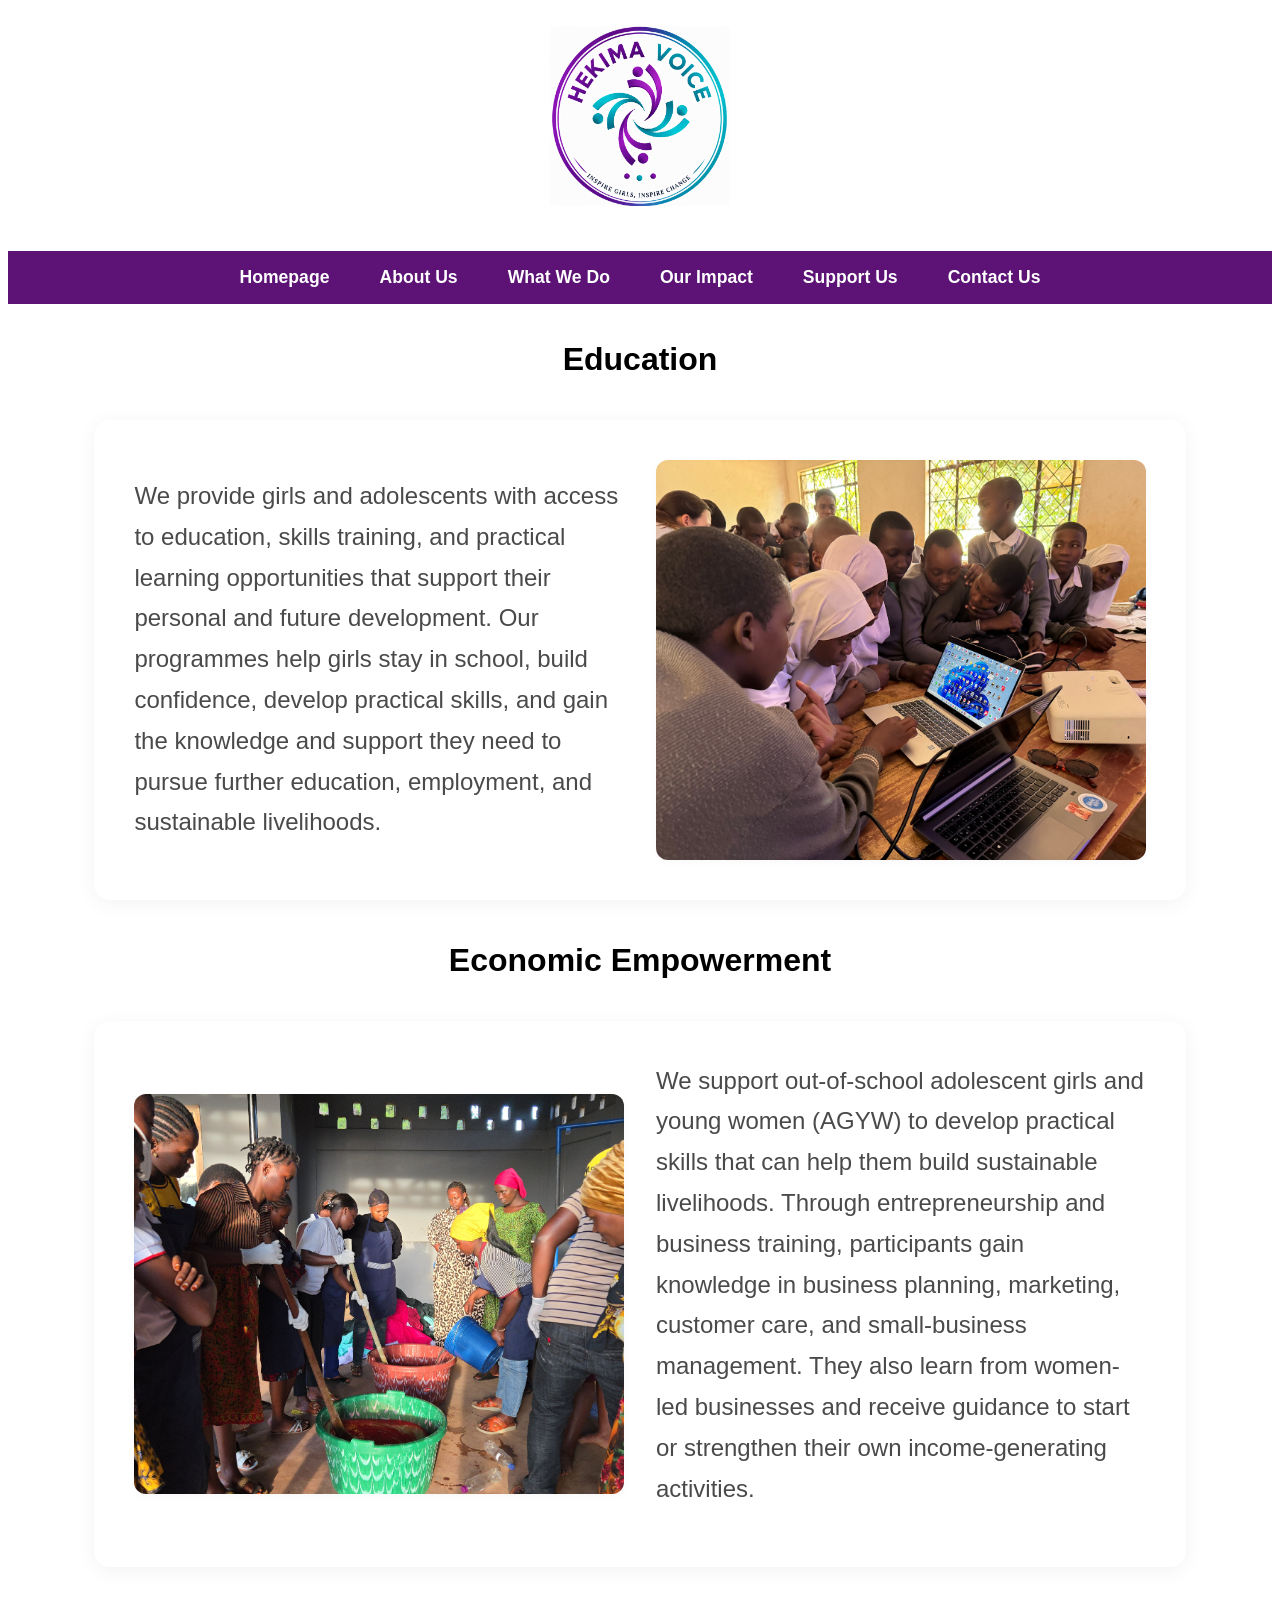
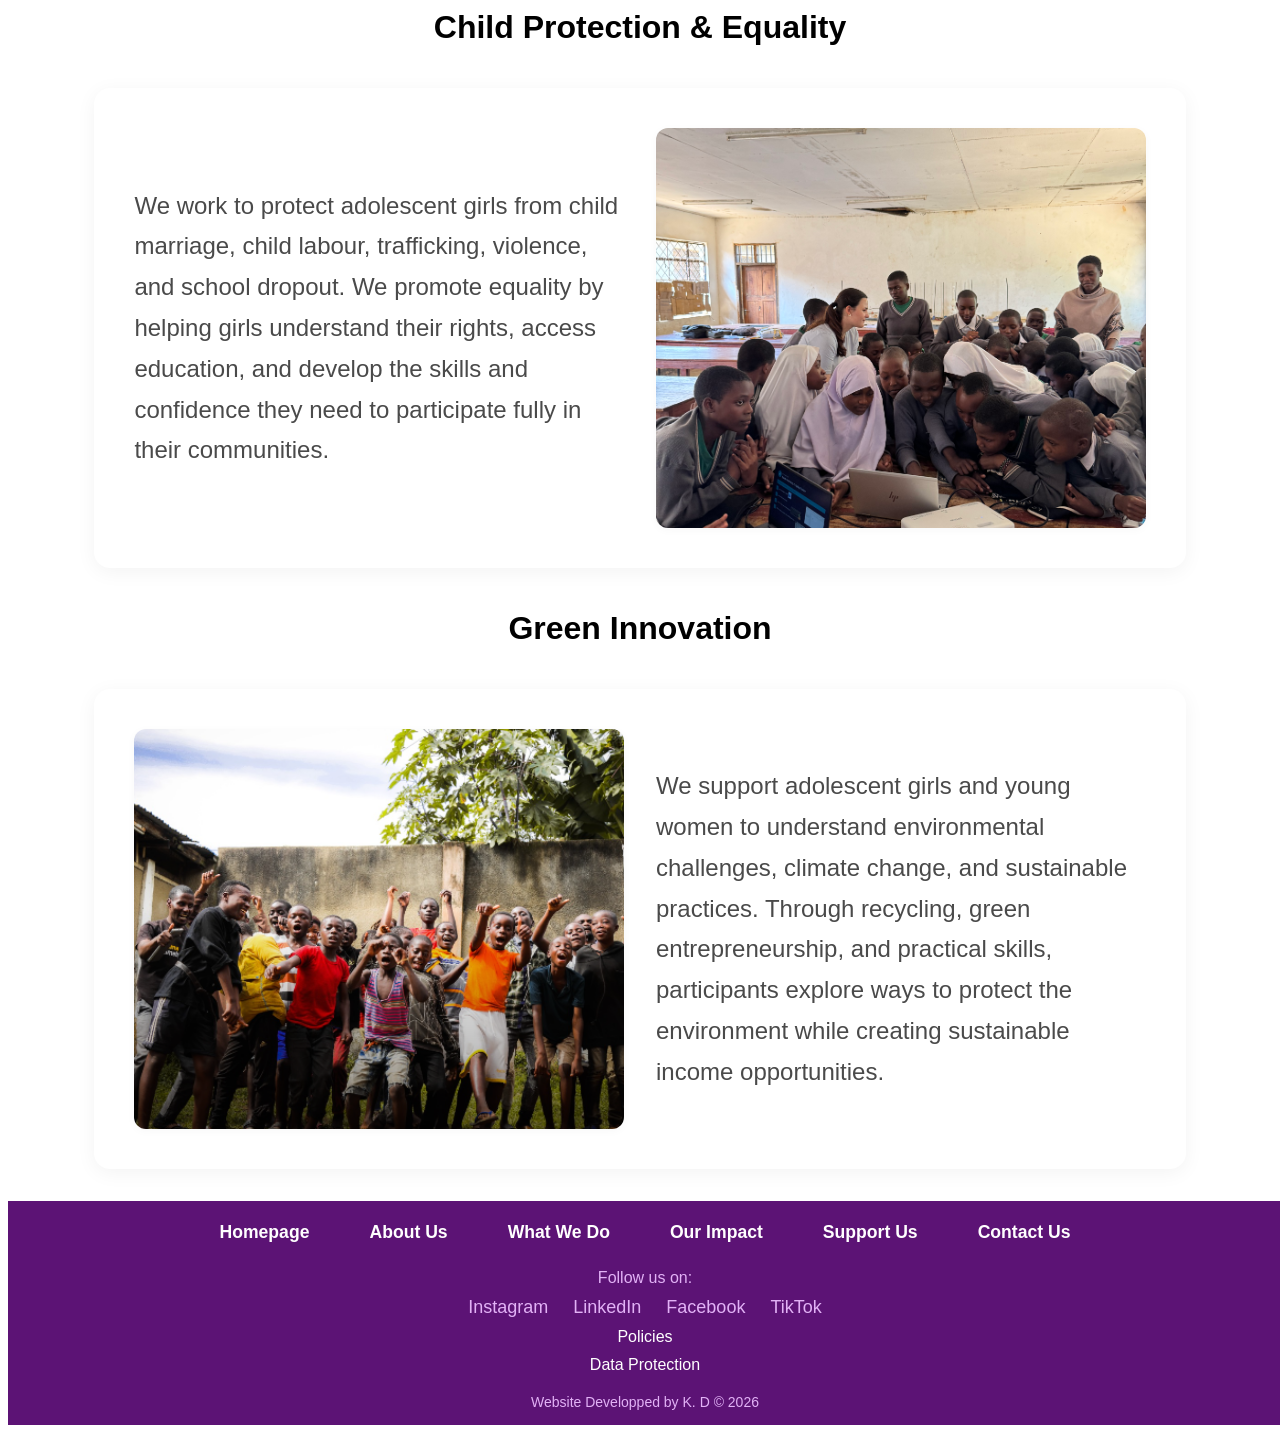
==== pages/aboutUs.html @ 433d0425 "About us page and css." ====
<!DOCTYPE html>
<html lang="en">
<head>
    <meta charset="UTF-8">
    <meta name="viewport" content="width=device-width, initial-scale=1.0">
    <link rel="stylesheet" href="../stylesheets/styles-template.css">
    <link rel="stylesheet" href="../stylesheets/styles-about.css">


    <title>About us </title>
</head>
<body>

    <header>
        <!-- Logo -->
    <img src="../images/hekima-voice-logo.png" alt="Hekima Logo" class="logo">
    </header>
    <br>
    <nav class="menu">
        <ul>
            <li><a href="../index.html">Homepage</a></li>
            <li><a href="aboutUs.html">About Us</a></li>
            <li><a href="whatWeDo.html">What We Do</a></li>
            <li><a href="ourImpact.html">Our Impact</a></li>
            <li><a href="supportUs.html">Support Us</a></li>
            <li><a href="contactUs.html">Contact Us</a></li>
        </ul>
    </nav>
     <div class="work-heading">
 <h2> Education </h2>
 </div>

    <div class="work-container">        
        <div class="work-grid">
            <p>
                We provide girls and adolescents with access to education, skills training, 
                and practical learning opportunities 
                that support their personal and future development. 
                Our programmes help girls stay in school, build confidence, develop practical skills, 
                and gain the knowledge and 
                support they need to pursue further education, employment, and sustainable livelihoods.
            </p>
        </div> 
        <div class="work-grid">  
            <img src="../images/IMG_1316.jpeg" alt="Education image">
        </div>
    </div>
   
    <div class="work-heading">
        <h2> Economic Empowerment </h2>
    </div>

    <div class="work-container">
        <div class="work-grid">
            <img src="../images/image 1.png"  alt="Economic Empowerment ">
        </div>
        <div class="work-grid">  

            <p> We support out-of-school adolescent girls and young women (AGYW) to develop practical skills 
                that can help them build sustainable livelihoods. Through entrepreneurship and business training, 
                participants gain knowledge in business planning, marketing, customer care, and small-business management. 
                They also learn from women-led businesses and receive guidance to start or strengthen their own income-generating activities.
                
            </p>
            <br>

        </div> 
    </div>

    <div class="work-heading">
        <h2> Child Protection & Equality </h2>  
    </div>

    <div class="work-container">
        <div class="work-grid">
            <p>
                We work to protect adolescent girls from child marriage, child labour, trafficking, violence, and school dropout. 
                We promote equality by helping girls understand their rights, 
                access education, and develop the skills and confidence they need to participate fully in their communities.
            </p>
        </div>
        <div class="work-grid">
            <img src="../images/IMG_1373.jpeg"  alt="Child protection"> 
        </div>   
    </div>
    

  <div class="work-heading">
        <h2>  Green Innovation </h2>  
    </div>

    <div class="work-container">
        <div class="work-grid">
            <img src="../images/image 4.png"  alt="Green innovaion"> 
        </div>  

        <div class="work-grid">

            <p>
                We support adolescent girls and young women to understand environmental 
                challenges, climate change, and sustainable practices. Through recycling,
                green entrepreneurship, and practical skills, participants explore ways to protect the environment 
                while creating sustainable income opportunities.
            </p>

        </div>   
    </div>

    <div class="footer">
        <footer>
            <ul>
            <li><a href="/">Homepage</a></li> 
            <li><a href="pages/aboutUs">About Us</a></li> 
            <li><a href="pages/whatWeDo">What We Do</a></li> 
            <li><a href="pages/ourImpact">Our Impact </a></li> 
            <li><a href="pages/supportUs">Support Us</a></li> 
            <li><a href="pages/contactUs">Contact Us</a></li>
            </ul>


            <div class="social-links">
  
                <p>Follow us on:</p>
                <a href="https://www.instagram.com/kreation_k_/" target="_blank" aria-label="Instagram">
                    <i class="fab fa-instagram"></i> Instagram
                </a>
                <a href="https://www.linkedin.com/in/yourusername" target="_blank" aria-label="LinkedIn">
                    <i class="fab fa-linkedin"></i> LinkedIn
                </a>
                <a href="https://www.facebook.com/profile.php?id=61568605573244" target="_blank" aria-label="Facebook">
                    <i class="fab fa-facebook-f"></i> Facebook    
                </a>

                <a href="https://www.tiktok.com/@kreationk" target="_blank" aria-label="TikTok">
                <i class="fab fa-tiktok"></i> TikTok
                </a>
            </div>

            <div class="copyright">
            
                <p>
                    <a href="Policies.html"> Policies</a>  
                </p>
                <p> 
                    <a href="dataProtection.html">Data Protection </a>
                </p> 
                <div class="developer">
                    <p> Website Developped by K. D &copy; 2026</p>
                </div>
            </div>
             
    
        </footer>
    </div>

</body>
</html>
---- stylesheets/styles-template.css ----
/* global styling */
body {
  font-family: Arial, Helvetica, sans-serif;
 
}
header {
    display: flex;
    flex-direction: column;
    justify-content: center;
    align-items: center;
    height: 25vh;
    background-color: rgb(255, 255, 255);
}

/* Logo styling  */
.logo {
    width: auto;
    height: 20vh;
    margin-bottom: 10px;
}

  /* Menu styling */
.menu {
    position: sticky;
    top: 0;
    z-index: 1000;
}

.menu ul {
    justify-content: center; 
    align-items: center;
    /* background: #400255;  */
    background: #5c1375;
     /* background: #73169c; */
    list-style: none; 
    padding: 1rem;
    margin: 0;
    display: flex;
    gap: 20px; 
  }
  
.menu ul li {
      font-weight: bold;
  }
  
.menu ul li a {
    text-decoration: none; 
    color: #ffffff;           
    font-size: 1.1em;      
    padding: 10px 15px;    
    transition: color 0.3s; 
  }
  
.menu ul li a:hover {
      color: #e2b2f6; 
  }


.footer ul {
    margin:0 20px ;
    text-align: center; 
    padding: 5px;
  
} 


/* footer section */
.footer {
  width: 100%;
  background-color: #5c1375;
  color: rgb(5, 5, 5);
  padding: 5px;
  bottom: 0;
  left: 0;
 
}
.footer ul {
  justify-content: center; 
  align-items: center;
  /* background: #fd8e18; /This will give the bar*/ 
  list-style: none; 
  padding: 1rem;
  margin: 0;
  display: flex;
  gap: 30px; 
}

.footer ul li {
    font-weight: bold;
}

.footer ul li a {
  text-decoration: none; 
  color: #ffffff;          
  font-size: 1.1em;      
  padding: 10px 15px;   
  transition: color 0.3s;
}

.footer ul li a:hover {
    color: #e2b2f6; 
}

.social-links {
  width: 100%;
  text-align: center;
}

.social-links p,
.copyright p {
  margin: 10px 0;
  text-align: center;
  color: #e2b2f6;

}

.social-links a, 
.copyright a {
    margin: 0 10px;
    font-size: 18px;
    color: #e2b2f6;
    text-decoration: none;
    transition: color 0.3s;
    text-align: center;
}


.social-links a:hover {
    color: #a64ca6; 
}
 
.copyright a {
    margin: 0 10px;
    font-size: 16px;
    color: #ffffff;
    text-decoration: none;
    text-align: center;
}
.developer p {
  margin: 0 10px;
  font-size: 14px;
  text-align: center;
  padding: 10px;
}
---- stylesheets/styles-about.css ----
/* Base Container Style */

.work-heading h2  {
  text-align: center;
  font-size: 2rem;
  padding: 10px;
  
}
.work-container {
  display: grid;
  grid-template-columns: 1fr 1fr; 
  gap: 2rem;
  /* max-width: 1100px; */
  width: 80%;
  margin: 2rem auto;
  padding: 2.5rem;
  background-color: #ffffff;
  border-radius: 16px;
  box-shadow: 0 4px 20px rgba(0, 0, 0, 0.05); /* Soft elevation shadow */
  font-family: 'Segoe UI', Tahoma, Geneva, Verdana, sans-serif;
  align-items: center; /* Vertically center the text next to the image */
  
}

/* Individual Grid Columns */
.work-grid {
  display: flex;
  flex-direction: column;
  justify-content: center;
}

.work-grid h2 {
  color: #000000;
  font-size: 2.5rem;
  line-height: 1.7;

}
/* Text Formatting */
.work-grid p {
  color: #4a4a4a;
  font-size: 1.5rem;
  line-height: 1.7;
  margin: 0;
  width: 100%;
}

/* Image Formatting */
.work-grid img {
  width: 100%;
  height: 400px;
  object-fit: cover;
  border-radius: 12px; /* Smooth rounded corners matching the card */
  box-shadow: 0 2px 10px rgba(0, 0, 0, 0.03);
}

/* Responsive Layout for Desktop (Tablets and Up) */
/* @media (min-width: 768px) {
  .work-container {
    grid-template-columns: 1.2fr 1fr; /* Gives the text column a bit more width */
  }
} */
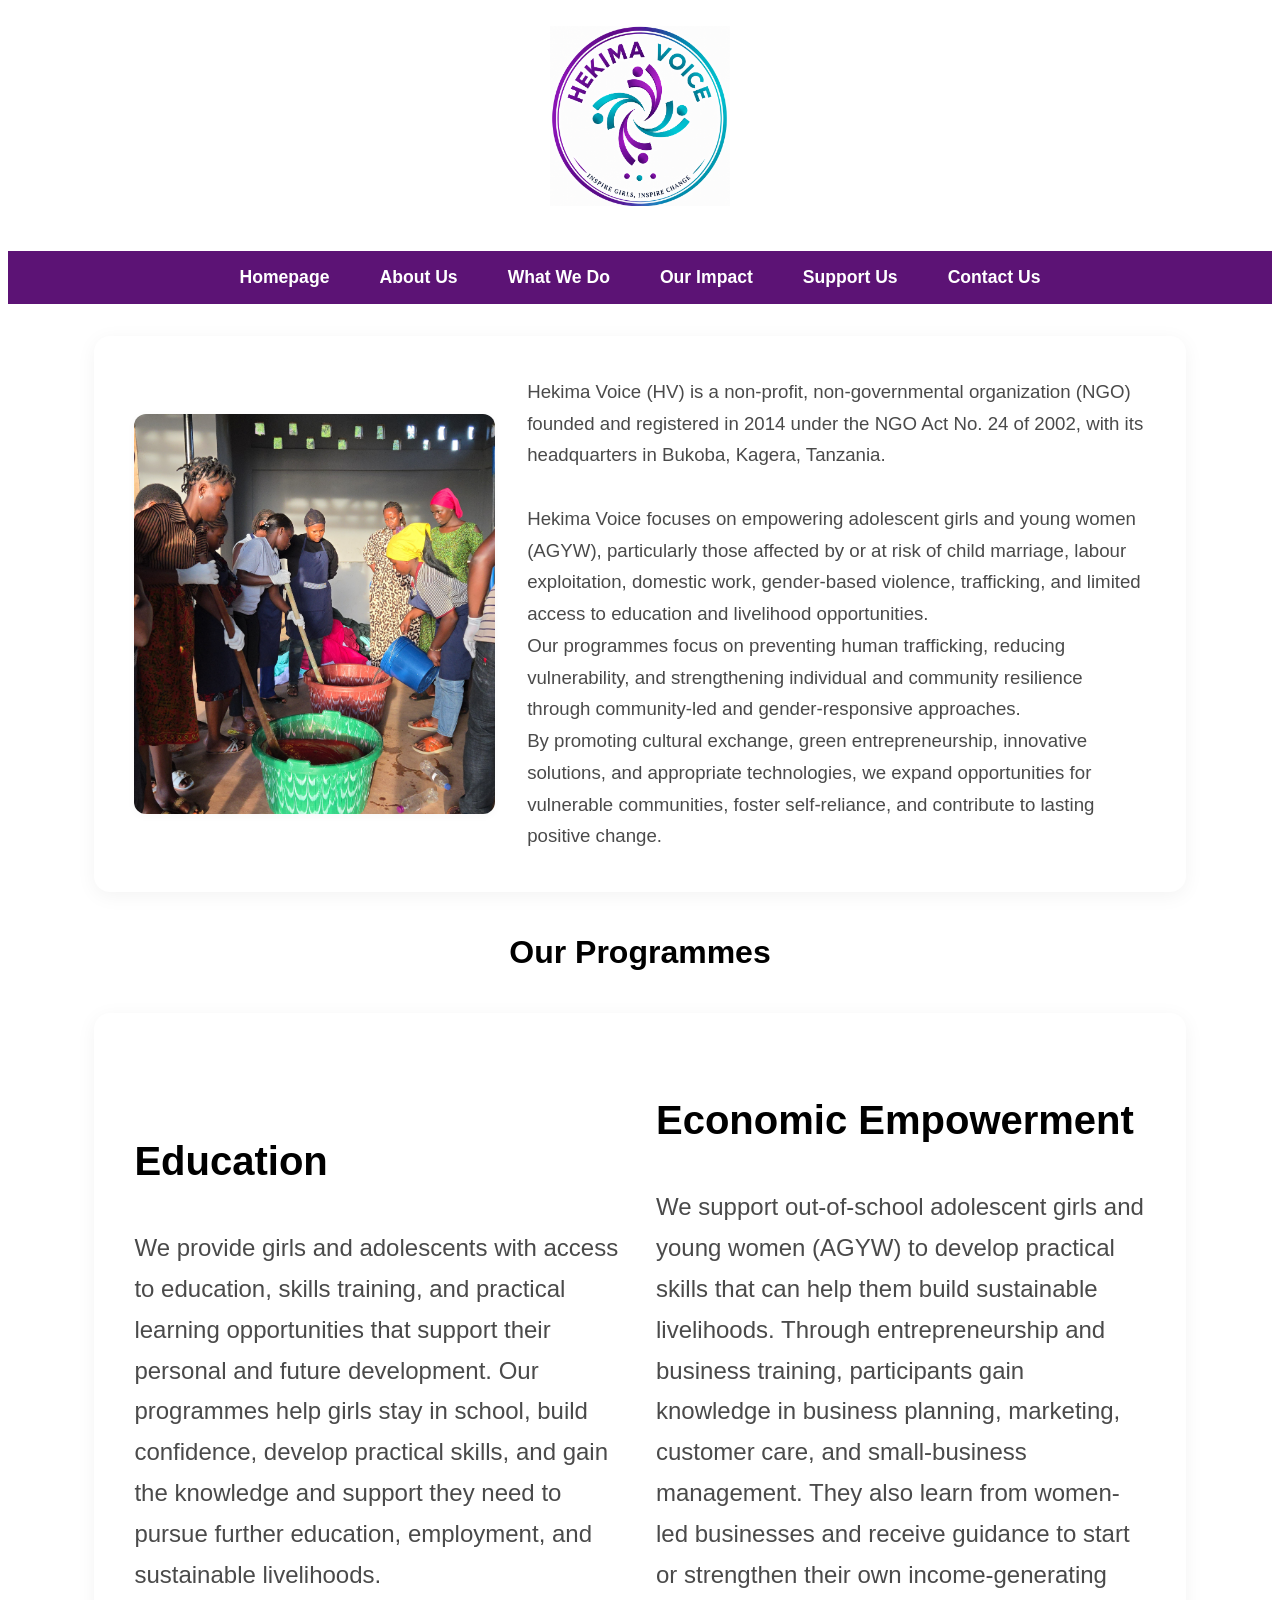
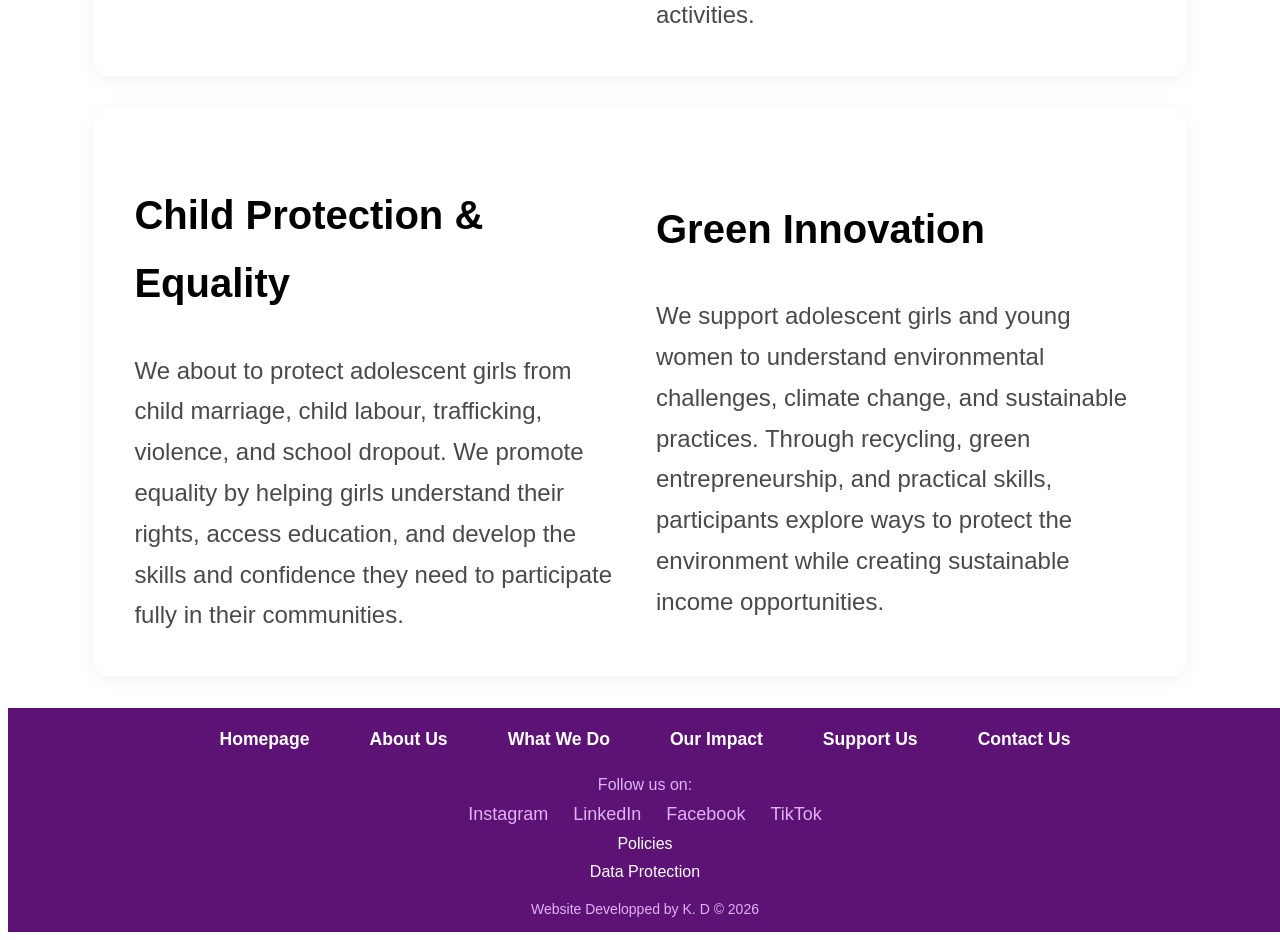
==== commit 9899c5b9: "Updated about us page." ====
--- a/pages/aboutUs.html
+++ b/pages/aboutUs.html
@@ -26,12 +26,51 @@
             <li><a href="contactUs.html">Contact Us</a></li>
         </ul>
     </nav>
-     <div class="work-heading">
- <h2> Education </h2>
- </div>
 
-    <div class="work-container">        
-        <div class="work-grid">
+
+    <div class="about-hero">
+
+        <div class="hero-grid">
+            <img src="../images/image 1.png"  alt="Economic Empowerment ">
+        </div>
+        
+        <div class="hero-grid">  
+
+                 <p>
+                    Hekima Voice (HV) is a non-profit, non-governmental organization (NGO) 
+                    founded and registered in 2014 under the NGO Act No. 24 of 2002, with 
+                    its headquarters in Bukoba, Kagera, Tanzania.<br>
+
+                    <br>
+                    Hekima Voice focuses on empowering adolescent girls and young women (AGYW), 
+                    particularly those affected by or at risk of child marriage, labour exploitation, 
+                    domestic work, gender-based violence, trafficking, and limited access to 
+                    education and livelihood opportunities.
+
+                    <br>
+                    Our programmes focus on preventing human trafficking, reducing vulnerability, and strengthening 
+                    individual and community resilience through community-led and gender-responsive approaches.
+                    <br>
+                    By promoting cultural exchange, green entrepreneurship, 
+                    innovative solutions, and appropriate technologies, we expand opportunities for 
+                    vulnerable communities, foster self-reliance, and contribute to lasting positive change.
+
+                
+                
+                
+            </p>
+
+        </div> 
+    </div>
+
+    
+    <div class="program-heading">
+         <h2> Our Programmes </h2>
+    </div>
+
+    <div class="about-container">        
+        <div class="about-grid">
+             <h2> Education </h2>
             <p>
                 We provide girls and adolescents with access to education, skills training, 
                 and practical learning opportunities 
@@ -41,20 +80,9 @@
                 support they need to pursue further education, employment, and sustainable livelihoods.
             </p>
         </div> 
-        <div class="work-grid">  
-            <img src="../images/IMG_1316.jpeg" alt="Education image">
-        </div>
-    </div>
-   
-    <div class="work-heading">
-        <h2> Economic Empowerment </h2>
-    </div>
-
-    <div class="work-container">
-        <div class="work-grid">
-            <img src="../images/image 1.png"  alt="Economic Empowerment ">
-        </div>
-        <div class="work-grid">  
+        
+        <div class="about-grid"> 
+            <h2> Economic Empowerment </h2> 
 
             <p> We support out-of-school adolescent girls and young women (AGYW) to develop practical skills 
                 that can help them build sustainable livelihoods. Through entrepreneurship and business training, 
@@ -62,39 +90,22 @@
                 They also learn from women-led businesses and receive guidance to start or strengthen their own income-generating activities.
                 
             </p>
-            <br>
 
         </div> 
     </div>
+    <div class="about-container"> 
 
-    <div class="work-heading">
-        <h2> Child Protection & Equality </h2>  
-    </div>
-
-    <div class="work-container">
-        <div class="work-grid">
+        <div class="about-grid">
+             <h2> Child Protection & Equality </h2>
             <p>
-                We work to protect adolescent girls from child marriage, child labour, trafficking, violence, and school dropout. 
+                We about to protect adolescent girls from child marriage, child labour, trafficking, violence, and school dropout. 
                 We promote equality by helping girls understand their rights, 
                 access education, and develop the skills and confidence they need to participate fully in their communities.
             </p>
-        </div>
-        <div class="work-grid">
-            <img src="../images/IMG_1373.jpeg"  alt="Child protection"> 
-        </div>   
-    </div>
+        </div> 
     
-
-  <div class="work-heading">
-        <h2>  Green Innovation </h2>  
-    </div>
-
-    <div class="work-container">
-        <div class="work-grid">
-            <img src="../images/image 4.png"  alt="Green innovaion"> 
-        </div>  
-
-        <div class="work-grid">
+        <div class="about-grid">
+             <h2>  Green Innovation </h2> 
 
             <p>
                 We support adolescent girls and young women to understand environmental 
--- a/stylesheets/styles-about.css
+++ b/stylesheets/styles-about.css
@@ -1,16 +1,56 @@
+.about-hero {
+  display: grid;
+  grid-template-columns: 1fr 1fr; 
+  gap: 2rem;
+  width: 80%;
+  margin: 2rem auto;
+  padding: 2.5rem;
+  background-color: #ffffff;
+  border-radius: 16px;
+  box-shadow: 0 4px 20px rgba(0, 0, 0, 0.05); /* Soft elevation shadow */
+  font-family: 'Segoe UI', Tahoma, Geneva, Verdana, sans-serif;
+  align-items: center; 
+  
+}
+
+/* Individual Grid Columns */
+.hero-grid {
+  display: flex;
+  flex-direction: column;
+  justify-content: center;
+}
+
+/* Text Formatting */
+.hero-grid p {
+  color: #4a4a4a;
+  font-size:14pt;
+  line-height: 1.7;
+  margin: 0;
+  width: 100%;
+}
+
+/* Image Formatting */
+.hero-grid img {
+  width: 100%;
+  height: 400px;
+  object-fit: cover;
+  border-radius: 12px; /* Smooth rounded corners matching the card */
+  box-shadow: 0 2px 10px rgba(0, 0, 0, 0.03);
+}
+
+
 /* Base Container Style */
 
-.work-heading h2  {
+.program-heading h2  {
   text-align: center;
   font-size: 2rem;
   padding: 10px;
   
 }
-.work-container {
+.about-container {
   display: grid;
   grid-template-columns: 1fr 1fr; 
   gap: 2rem;
-  /* max-width: 1100px; */
   width: 80%;
   margin: 2rem auto;
   padding: 2.5rem;
@@ -23,20 +63,20 @@
 }
 
 /* Individual Grid Columns */
-.work-grid {
+.about-grid {
   display: flex;
   flex-direction: column;
   justify-content: center;
 }
 
-.work-grid h2 {
+.about-grid h2 {
   color: #000000;
   font-size: 2.5rem;
   line-height: 1.7;
 
 }
 /* Text Formatting */
-.work-grid p {
+.about-grid p {
   color: #4a4a4a;
   font-size: 1.5rem;
   line-height: 1.7;
@@ -44,19 +84,12 @@
   width: 100%;
 }
 
-/* Image Formatting */
-.work-grid img {
-  width: 100%;
-  height: 400px;
-  object-fit: cover;
-  border-radius: 12px; /* Smooth rounded corners matching the card */
-  box-shadow: 0 2px 10px rgba(0, 0, 0, 0.03);
+
+
+/* Responsive Layout for Desktop (Tablets and Up) */
+@media (min-width: 768px) {
+  .about-hero {
+    grid-template-columns: 0.7fr 1.2fr; /* Gives the text column a bit more width */
+  }
 }
 
-/* Responsive Layout for Desktop (Tablets and Up) */
-/* @media (min-width: 768px) {
-  .work-container {
-    grid-template-columns: 1.2fr 1fr; /* Gives the text column a bit more width */
-  }
-} */
-
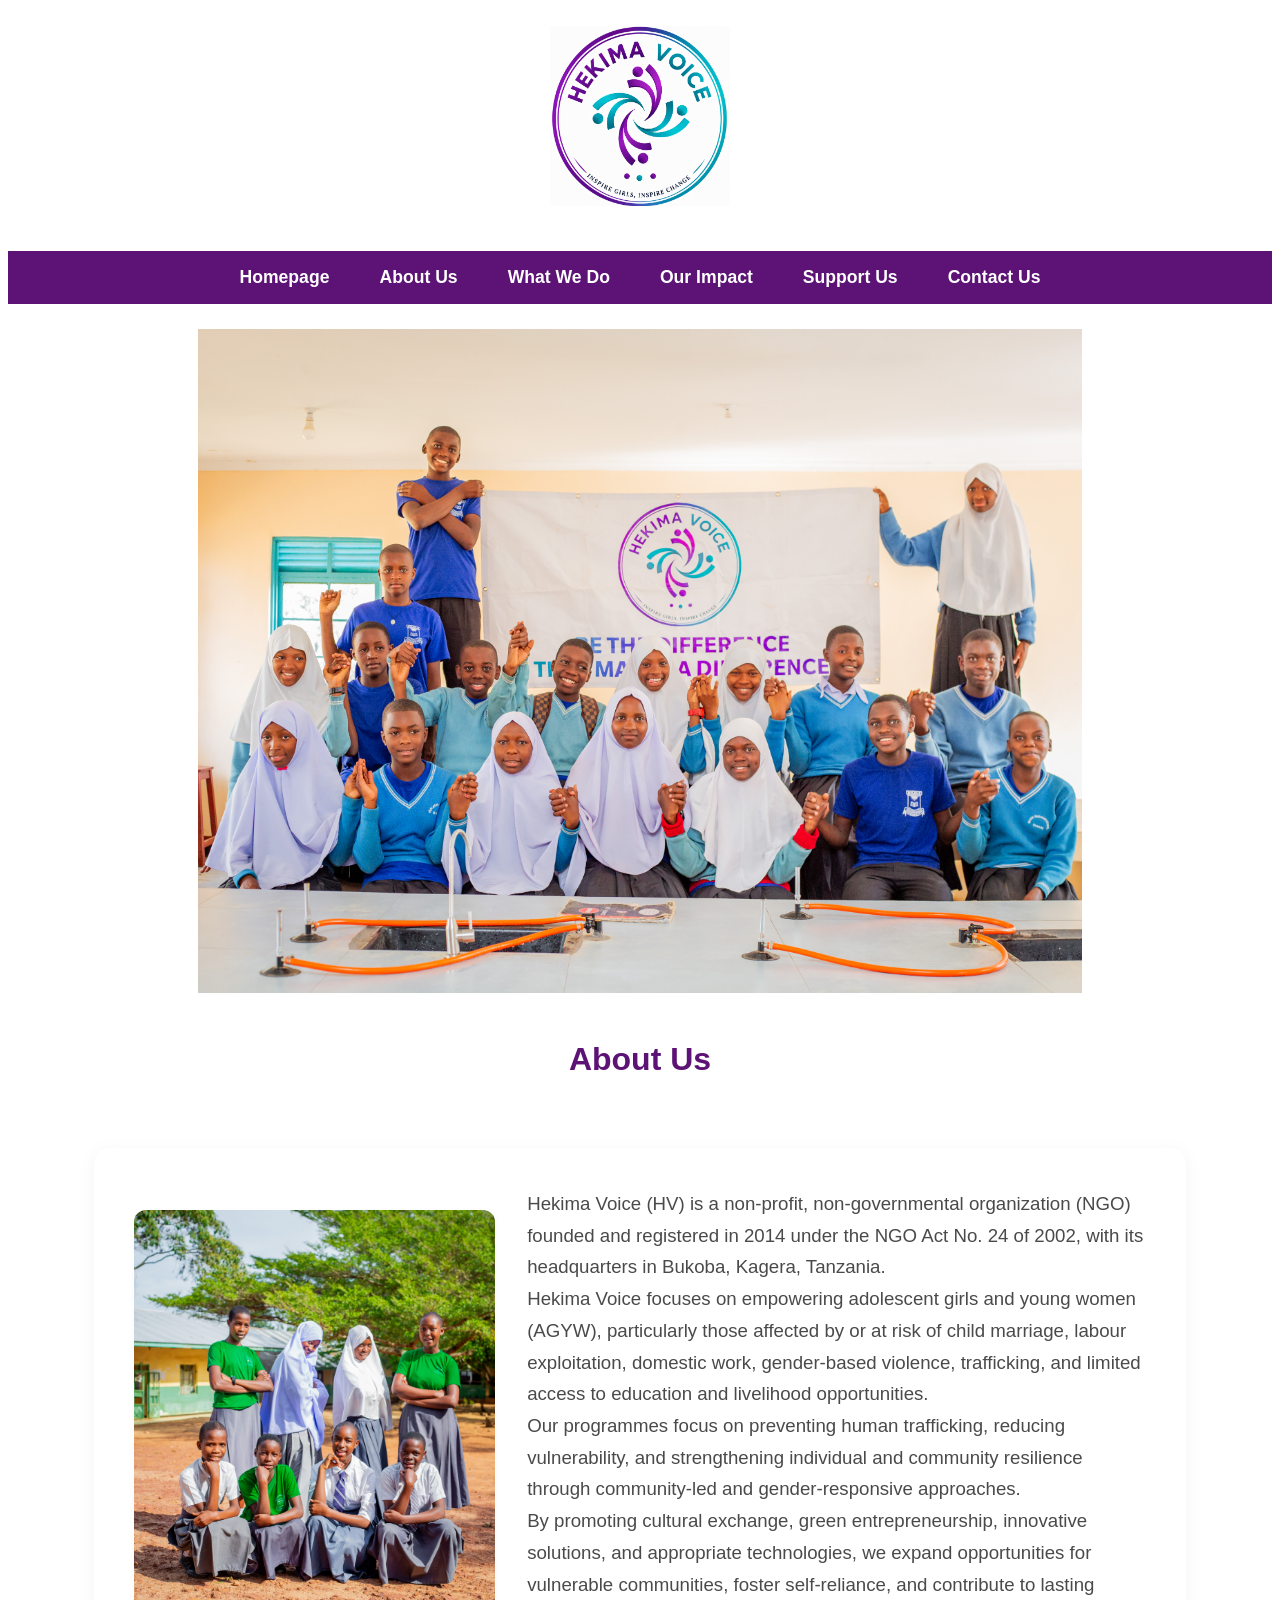
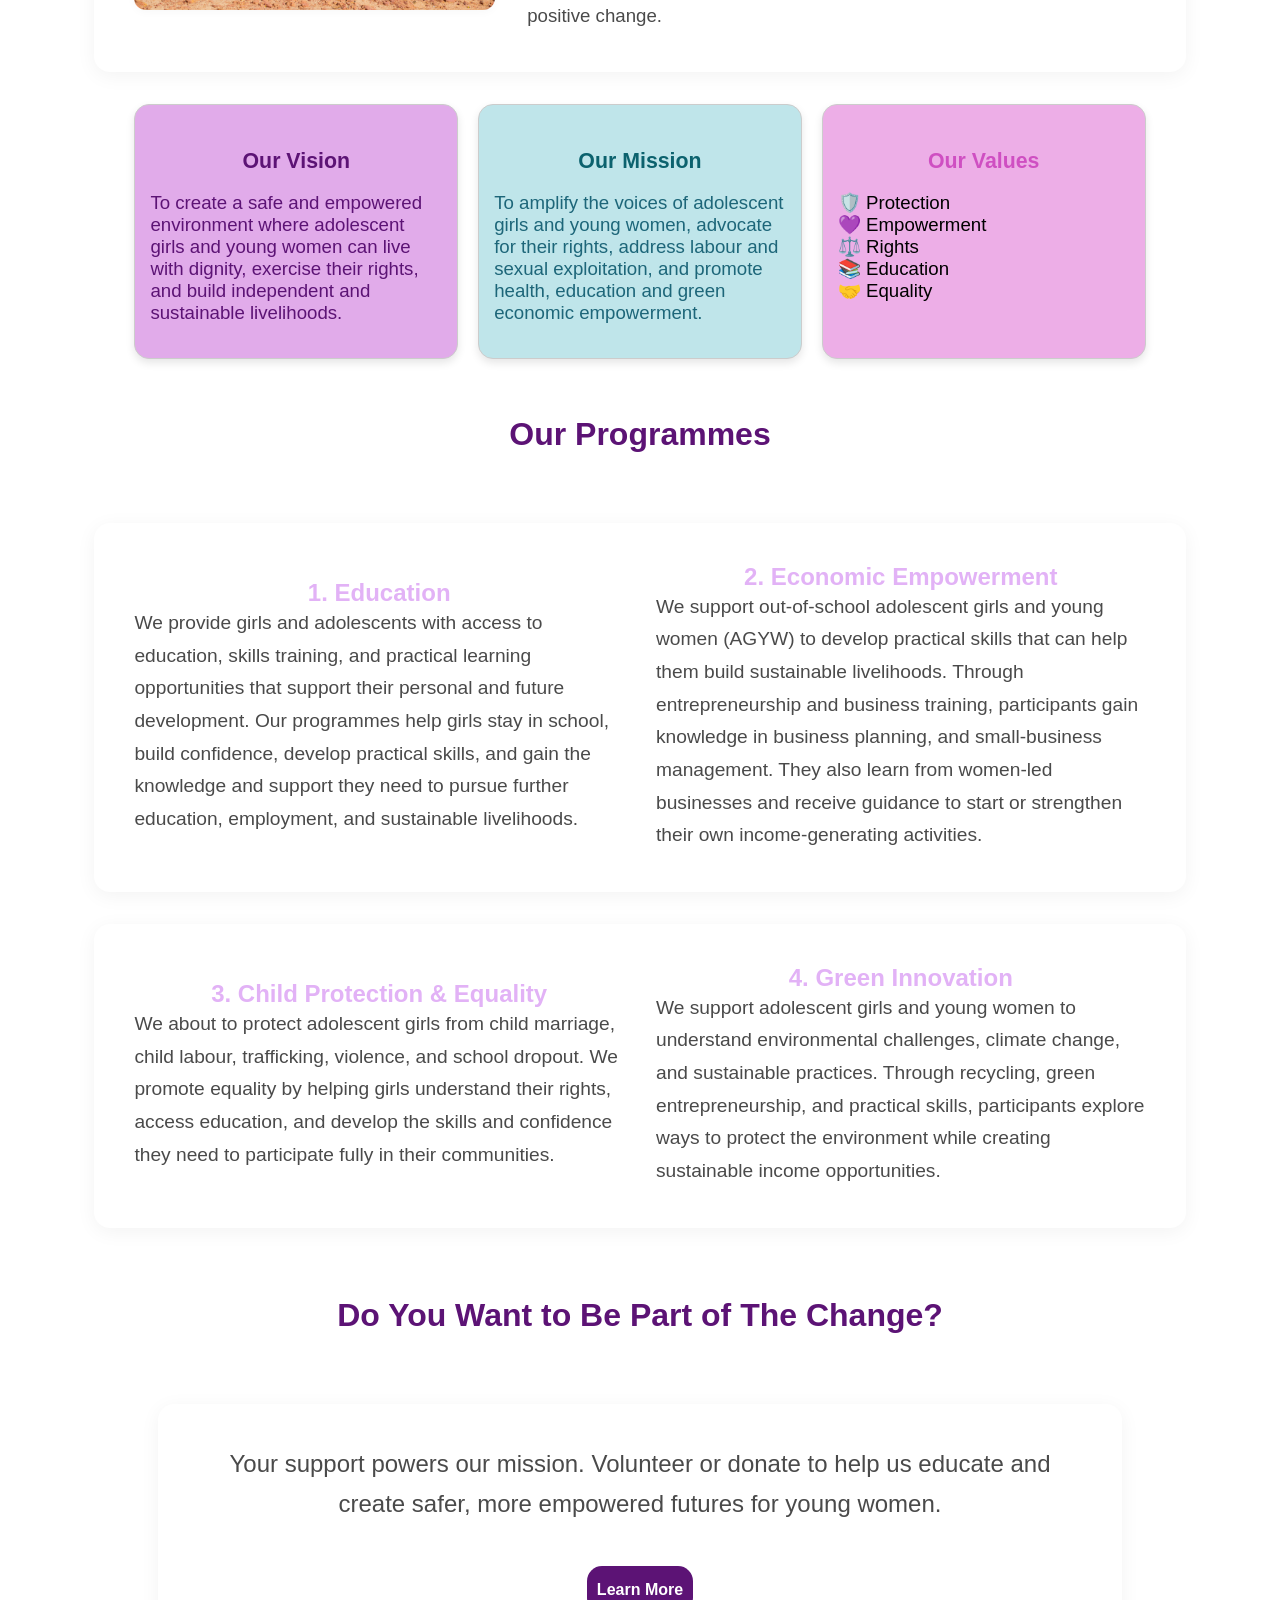
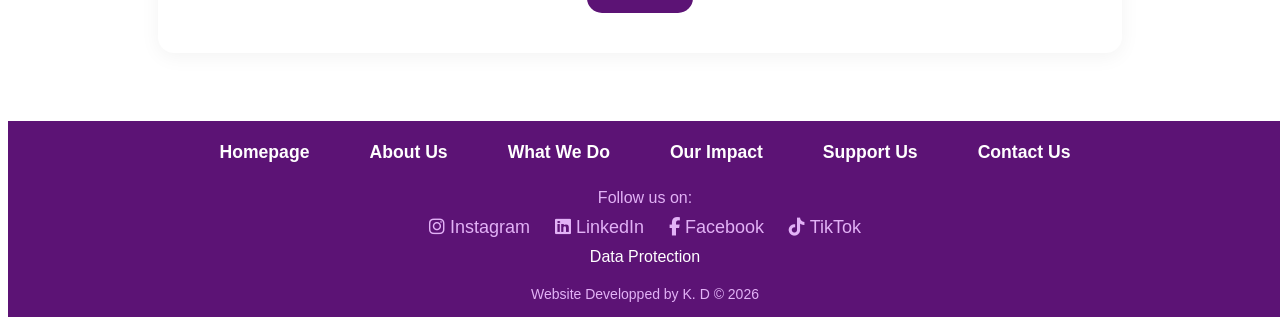
==== commit 27f8718d: "Created  Data protection  page and Updated About Us page." ====
--- a/pages/aboutUs.html
+++ b/pages/aboutUs.html
@@ -5,7 +5,12 @@
     <meta name="viewport" content="width=device-width, initial-scale=1.0">
     <link rel="stylesheet" href="../stylesheets/styles-template.css">
     <link rel="stylesheet" href="../stylesheets/styles-about.css">
-
+    <link rel="stylesheet" href="../stylesheets/styles-hompage.css">    
+    
+    <link rel="stylesheet" href="https://cdnjs.cloudflare.com/ajax/libs/font-awesome/6.5.0/css/all.min.css"
+    integrity="sha512-KY4i5...etc"
+    crossorigin="anonymous"
+    referrerpolicy="no-referrer"/>
 
     <title>About us </title>
 </head>
@@ -26,12 +31,18 @@
             <li><a href="contactUs.html">Contact Us</a></li>
         </ul>
     </nav>
-
+    <div class="hero-container">
+        <img src="../images/_ANL3565.jpg"  alt="hero image ">
+    </div>
+
+    <div class="about-heading">
+        <h1> About Us</h1>
+    </div>
 
     <div class="about-hero">
 
         <div class="hero-grid">
-            <img src="../images/image 1.png"  alt="Economic Empowerment ">
+            <img src="../images/_ANL3626.jpg"  alt="about image ">
         </div>
         
         <div class="hero-grid">  
@@ -41,36 +52,57 @@
                     founded and registered in 2014 under the NGO Act No. 24 of 2002, with 
                     its headquarters in Bukoba, Kagera, Tanzania.<br>
 
-                    <br>
                     Hekima Voice focuses on empowering adolescent girls and young women (AGYW), 
                     particularly those affected by or at risk of child marriage, labour exploitation, 
                     domestic work, gender-based violence, trafficking, and limited access to 
-                    education and livelihood opportunities.
-
-                    <br>
+                    education and livelihood opportunities.<br>
+                    
                     Our programmes focus on preventing human trafficking, reducing vulnerability, and strengthening 
-                    individual and community resilience through community-led and gender-responsive approaches.
-                    <br>
+                    individual and community resilience through community-led and gender-responsive approaches.<br>
+                    
                     By promoting cultural exchange, green entrepreneurship, 
                     innovative solutions, and appropriate technologies, we expand opportunities for 
-                    vulnerable communities, foster self-reliance, and contribute to lasting positive change.
-
-                
-                
-                
-            </p>
-
-        </div> 
-    </div>
-
-    
+                    vulnerable communities, foster self-reliance, and contribute to lasting positive change.   
+            </p>
+        </div> 
+    </div>
+
+    <div class="objectives-container">
+        <div class="objectives">
+            <h4>Our Vision</h4>
+            <p>
+            To create a safe and empowered environment where adolescent girls and young women can live with dignity, exercise their rights, and build independent and sustainable livelihoods.
+            </p>
+        </div>
+
+        <div class="objectives">
+            <h4>Our Mission</h4>
+            <p>
+            To amplify the voices of adolescent girls and young women, advocate for their rights, 
+            address labour and sexual exploitation, and promote health, education and green economic empowerment.        
+            </p>
+        </div>
+
+        <div class="objectives">
+            <h4>Our Values</h4>
+            <p>
+                🛡️ Protection<br>
+                💜 Empowerment <br> 
+                ⚖️ Rights <br> 
+                📚 Education <br> 
+                🤝 Equality <br>
+            </p>    
+        </div>
+    </div>
+
+
     <div class="program-heading">
-         <h2> Our Programmes </h2>
+         <h1> Our Programmes </h1>
     </div>
 
     <div class="about-container">        
         <div class="about-grid">
-             <h2> Education </h2>
+            <h2> 1. Education </h2>
             <p>
                 We provide girls and adolescents with access to education, skills training, 
                 and practical learning opportunities 
@@ -82,21 +114,22 @@
         </div> 
         
         <div class="about-grid"> 
-            <h2> Economic Empowerment </h2> 
+            <h2> 2. Economic Empowerment </h2> 
 
             <p> We support out-of-school adolescent girls and young women (AGYW) to develop practical skills 
                 that can help them build sustainable livelihoods. Through entrepreneurship and business training, 
-                participants gain knowledge in business planning, marketing, customer care, and small-business management. 
+                participants gain knowledge in business planning, and small-business management. 
                 They also learn from women-led businesses and receive guidance to start or strengthen their own income-generating activities.
                 
             </p>
 
         </div> 
     </div>
+
     <div class="about-container"> 
 
         <div class="about-grid">
-             <h2> Child Protection & Equality </h2>
+             <h2> 3. Child Protection & Equality </h2>
             <p>
                 We about to protect adolescent girls from child marriage, child labour, trafficking, violence, and school dropout. 
                 We promote equality by helping girls understand their rights, 
@@ -105,7 +138,7 @@
         </div> 
     
         <div class="about-grid">
-             <h2>  Green Innovation </h2> 
+             <h2> 4. Green Innovation </h2> 
 
             <p>
                 We support adolescent girls and young women to understand environmental 
@@ -117,15 +150,39 @@
         </div>   
     </div>
 
+    <div class="about-heading">
+    <h1>Do You Want to Be Part of The Change?</h1>
+    </div>
+
+  
+    <div class="cta">
+        <p>
+            Your support powers our mission. 
+            Volunteer or donate to help us educate and create safer, more empowered futures for young women.
+            <br>
+            <br>
+            <a href="supportUs.html" class="button"> Learn More </a>  
+        </p>
+    </div>
+
+    <br>
+    <br>
+
+  
+     
+
+
+
     <div class="footer">
         <footer>
             <ul>
-            <li><a href="/">Homepage</a></li> 
-            <li><a href="pages/aboutUs">About Us</a></li> 
-            <li><a href="pages/whatWeDo">What We Do</a></li> 
-            <li><a href="pages/ourImpact">Our Impact </a></li> 
-            <li><a href="pages/supportUs">Support Us</a></li> 
-            <li><a href="pages/contactUs">Contact Us</a></li>
+            <li><a href="../index.html">Homepage</a></li>
+            <li><a href="aboutUs.html">About Us</a></li>
+            <li><a href="whatWeDo.html">What We Do</a></li>
+            <li><a href="ourImpact.html">Our Impact</a></li>
+            <li><a href="supportUs.html">Support Us</a></li>
+            <li><a href="contactUs.html">Contact Us</a></li>
+
             </ul>
 
 
@@ -149,9 +206,6 @@
 
             <div class="copyright">
             
-                <p>
-                    <a href="Policies.html"> Policies</a>  
-                </p>
                 <p> 
                     <a href="dataProtection.html">Data Protection </a>
                 </p> 
--- a/stylesheets/styles-about.css
+++ b/stylesheets/styles-about.css
@@ -1,3 +1,13 @@
+.about-heading, 
+.program-heading,
+.data-container h1 {
+  text-align: center;
+  font-family:'Lucida Sans', 'Lucida Sans Regular', 'Lucida Grande', 'Lucida Sans Unicode', Geneva, Verdana, sans-serif;
+  font-weight: bold;
+  color: #5c1375;
+  padding: 1rem;
+}
+
 .about-hero {
   display: grid;
   grid-template-columns: 1fr 1fr; 
@@ -38,15 +48,6 @@
   box-shadow: 0 2px 10px rgba(0, 0, 0, 0.03);
 }
 
-
-/* Base Container Style */
-
-.program-heading h2  {
-  text-align: center;
-  font-size: 2rem;
-  padding: 10px;
-  
-}
 .about-container {
   display: grid;
   grid-template-columns: 1fr 1fr; 
@@ -69,21 +70,59 @@
   justify-content: center;
 }
 
-.about-grid h2 {
-  color: #000000;
-  font-size: 2.5rem;
-  line-height: 1.7;
+.about-grid h2,
+.data-container h3 {
+  text-align: center;
+  font-family: Arial, Helvetica, sans-serif;
+  font-size: 18pt;
+  font-weight: bold;
+  color:#e2b2f6;
+  margin: 0;
 
 }
 /* Text Formatting */
-.about-grid p {
+.about-grid p,
+.data-container p {
+  color: #4a4a4a;
+  font-size: 1.2rem;
+  line-height: 1.7;
+  margin: 0;
+  width: 100%;
+}
+
+.cta {
+  width: 70%;
+  margin: 2rem auto;
+  padding: 2.5rem;
+  background-color: #ffffff;
+  border-radius: 16px;
+  box-shadow: 0 4px 20px rgba(0, 0, 0, 0.05); /* Soft elevation shadow */
+  font-family: 'Segoe UI', Tahoma, Geneva, Verdana, sans-serif;
+  align-items: center; 
+}
+.cta p {
   color: #4a4a4a;
   font-size: 1.5rem;
   line-height: 1.7;
   margin: 0;
   width: 100%;
+  text-align: center;
 }
 
+.button  { 
+  font-family: 'Lucida Sans', 'Lucida Sans Regular', 'Lucida Grande', 'Lucida Sans Unicode', Geneva, Verdana, sans-serif;
+  font-size: 12pt;
+
+  background-color: #5c1375;
+  color: #ffffff;
+  padding: 10px 10px;
+  border-radius: 15px;
+
+  font-weight: bold;
+  text-decoration: none;
+  justify-self: center;
+  margin: 0;
+}
 
 
 /* Responsive Layout for Desktop (Tablets and Up) */
--- a/stylesheets/styles-hompage.css
+++ b/stylesheets/styles-hompage.css
@@ -0,0 +1,369 @@
+body {
+  font-family: Arial, Helvetica, sans-serif;
+  
+} 
+
+/* hero styling */
+
+.hero-container{
+  position:relative;
+  width: 100%;
+  text-align: center;
+  overflow: hidden;
+  height: 700px;
+}
+
+.hero-container img {
+    display:block;
+    height:auto;
+    width: 70%;
+    margin: 0 auto;
+    margin-top: 25px;
+}
+
+.text-over {
+    position: absolute;
+    top: 30%;
+    left: 50%;
+    transform: translateX(-50%);
+    
+    background-color:rgba(102, 101, 101, 0.65); 
+    padding: 10px 20px;
+    border-radius: 10px;
+
+    font-size: 28pt;
+    font-weight: bold;
+    color: #f9f8fa;
+    /* color: #5c1375; */
+
+    animation: flyIn 2s ease-out;
+}
+
+.text-over p {
+    font-family:'Gill Sans', 'Gill Sans MT', Calibri, 'Trebuchet MS', sans-serif;
+    margin: 0; 
+}
+
+
+@keyframes flyIn {
+    from {
+        opacity: 0;
+        transform: translate(-50%, -80px);
+    }
+
+    to {
+        opacity: 1;
+        transform: translate(-50%, 0);
+    }
+}
+
+.cta-button {
+  position: absolute;
+  top:38%;
+  left:50%;
+  transform: translateX(-50%);
+  
+  font-family: 'Lucida Sans', 'Lucida Sans Regular', 'Lucida Grande', 'Lucida Sans Unicode', Geneva, Verdana, sans-serif;
+  font-size: 14pt;
+  display:inline-block;
+
+  background-color: #5c1375;
+  color: #ffffff;
+  padding: 20px 20px;
+  border-radius: 15px;
+
+  font-weight: bold;
+  text-decoration: none;
+  transition: background-color 0.3s ease;
+}
+
+@keyframes flyIn {
+    from {
+        opacity: 0;
+        transform: translate(-50%, -80px);
+    }
+
+    to {
+        opacity: 1;
+        transform: translate(-50%, 0);
+    }
+}
+
+.cta-button:hover {
+  background-color: #e1abea;
+}
+
+  /*  Welcome section styling */
+
+.welcome-container, 
+.get-involve {
+  width: 65%;
+  margin: auto;
+  text-align: center;
+  justify-items:center;
+  padding-top: 30px 20px;
+}
+
+.welcome-container h1, h2,
+.get-involve h1
+.impact h1
+ {
+  font-family: 'Lucida Sans', 'Lucida Sans Regular', 'Lucida Grande', 'Lucida Sans Unicode', Geneva, Verdana, sans-serif;
+  text-align: center;
+  font-weight: bold;
+  color: #5c1375;
+}
+
+.welcome-container p,
+.get-involve p {
+  font-size: 14pt;
+  text-align:center;
+  color: #90728c;
+  font-family: 'Gill Sans', 'Gill Sans MT', Calibri, 'Trebuchet MS', sans-serif;
+}
+
+
+/* Objectives container styling */
+
+.objectives-container {
+  display: grid;
+  grid-template-columns: repeat(auto-fit, minmax(250px, 1fr));
+  gap: 20px;
+  width: 80%;
+  margin: 20px auto;
+  text-align:center;
+  font-size:large;
+}
+
+/* Individual box */
+.objectives {
+  border-radius: 15px;
+  box-shadow: 0 4px 8px rgba(0, 0, 0, 0.1);
+  padding: 15px;
+  text-align: left;
+  border: 1px solid #ccc;
+}
+
+/* Styling for headers */
+.objectives h4 {
+  text-align: center;
+  font-size: 16pt;
+  margin-bottom: 10px;
+   
+}
+
+.objectives p {
+  font-size: 14pt;
+
+}
+/* box individual colour */
+.objectives:nth-child(1) {
+    background-color: #e1abea;
+}
+
+.objectives:nth-child(2) {
+    background-color: #bfe5ea;
+    
+}
+.objectives:nth-child(3) {
+    background-color: #edaee7;
+}
+
+.objectives:nth-child(1) p {
+  color:  #5c1375;
+}
+.objectives:nth-child(2) p {
+   color: rgb(29, 102, 121);
+    
+}
+
+.objectives:nth-child(1) h4 {
+  color: #5c1375;
+}
+  
+.objectives:nth-child(2) h4 {
+    color: #0c626e;
+    
+}
+
+.objectives:nth-child(3) h4 {
+    color: #cf4fc2;#e2b2f6
+    
+}
+
+/* work section  */
+
+.colored-block
+ {
+    /* background-color:#e8baf0; */
+    /* background-color:#f0bae7; */
+    /* background-color:#ffe8fb; */
+     background-color:#5c1375;
+    /* color:#5c1375; */
+    color:#e1abea;
+    /* color:#5f1479; */
+    padding: 2px;
+    border-radius: 8px;
+    text-align: center;
+    margin: auto;
+    width: 65%;
+    box-shadow: 0 4px 8px rgba(0, 0, 0, 0.2);
+}
+
+.colored-block h2,
+.colored-block2 h1
+ {
+  font-size: 2rem;
+  margin-bottom: 10px;
+  font-family: 'Lucida Sans', 'Lucida Sans Regular', 'Lucida Grande', 'Lucida Sans Unicode', Geneva, Verdana, sans-serif;
+
+}
+
+.work-container { 
+    display: grid; /* to display items in grid */
+    grid-template-columns: repeat(auto-fit, minmax(250px, 1fr));
+    gap: 10px;
+    width: 95%;
+    flex-wrap: nowrap;
+    padding: 20px;
+    margin: auto;
+    
+}
+
+/* experience grid */
+
+.work-grid p {
+  font-size: 12pt;
+  text-align: left;
+  /* font-family: Arial, Helvetica, sans-serif; */
+  color: #90728c; 
+  
+}
+
+.work-grid {
+    border-radius: 10px;
+    box-shadow: 0 4px 8px rgba(0, 0, 0, 0.1);
+    padding: 15px;
+    text-align:justify;
+    margin-top: 20px;
+    margin-bottom: 10px;
+    margin-left: 10px;
+    margin-right: 10px; 
+    border: 1px solid #c68ad3;
+
+}
+
+.work-grid img {
+    width: 98%;
+    height: 375px;
+    padding: 10px;
+    transition: color 0.3s;
+    text-decoration: none;
+}
+
+.work-container h2 {
+  text-align: center;
+  font-weight: bold;
+  font-size: 18pt;
+  font-family: Arial, Helvetica, sans-serif;
+
+}
+
+/* Impact section  */
+
+.colored-block2
+ {
+    /* background-color:#e1abea; */
+     background-color:#e2b2f6;
+    color:#3d174a;
+    padding: 2px;
+    border-radius: 8px;
+    text-align: center;
+    margin: auto;
+    width: 85%;
+    box-shadow: 0 4px 8px rgba(0, 0, 0, 0.2);
+}
+.impact {
+  width: 65%;
+  margin: auto;
+  text-align: center;
+  justify-items:center;
+  padding-top: 30px 20px;
+}
+
+.impact a {
+  padding: 10px, 10px;
+}
+
+.support-container {
+  display: grid;
+  grid-template-columns: repeat(auto-fit, minmax(250px, 1fr));
+  gap: 20px;
+  width: 70%;
+  margin: 20px auto;
+  text-align:center;
+}
+
+/* Individual box */
+.support {
+  border-radius: 15px;
+  box-shadow: 0 4px 8px rgba(0, 0, 0, 0.1);
+  padding: 15px;
+  border: 1px solid #ccc;
+}
+
+/* Styling for headers */
+.support h4 {
+  text-align: center;
+  font-size: 20pt;
+  margin-bottom: 10px;
+  
+}
+
+.support p {
+  font-size: 16pt;
+  text-align:left;
+  color: #90728c;
+  font-family: 'Gill Sans', 'Gill Sans MT', Calibri, 'Trebuchet MS', sans-serif;
+  margin: 20px;
+}
+
+/* #cta-p,
+#cta-p2 { 
+  font-size: 14pt;
+  color:#be4fb0;
+  text-align: center;
+ }  */
+
+/* #cta-tittle,
+#cta-tittle2 {
+  font-size: 16pt;
+  font-family: Arial, Helvetica, sans-serif;
+  color: #5c1375;
+  text-align: center;
+
+}
+
+#cta, 
+#cta2 {
+  text-align: center;
+  font-family: Arial, Helvetica, sans-serif;
+  color: #cf4fc2;
+} */
+
+.button  { 
+  font-family: 'Lucida Sans', 'Lucida Sans Regular', 'Lucida Grande', 'Lucida Sans Unicode', Geneva, Verdana, sans-serif;
+  font-size: 12pt;
+  display:inline-block;
+
+  background-color: #5c1375;
+  color: #ffffff;
+  padding: 10px 10px;
+  border-radius: 15px;
+
+  font-weight: bold;
+  text-decoration: none;
+  transition: background-color 0.3s ease;
+}
+
+
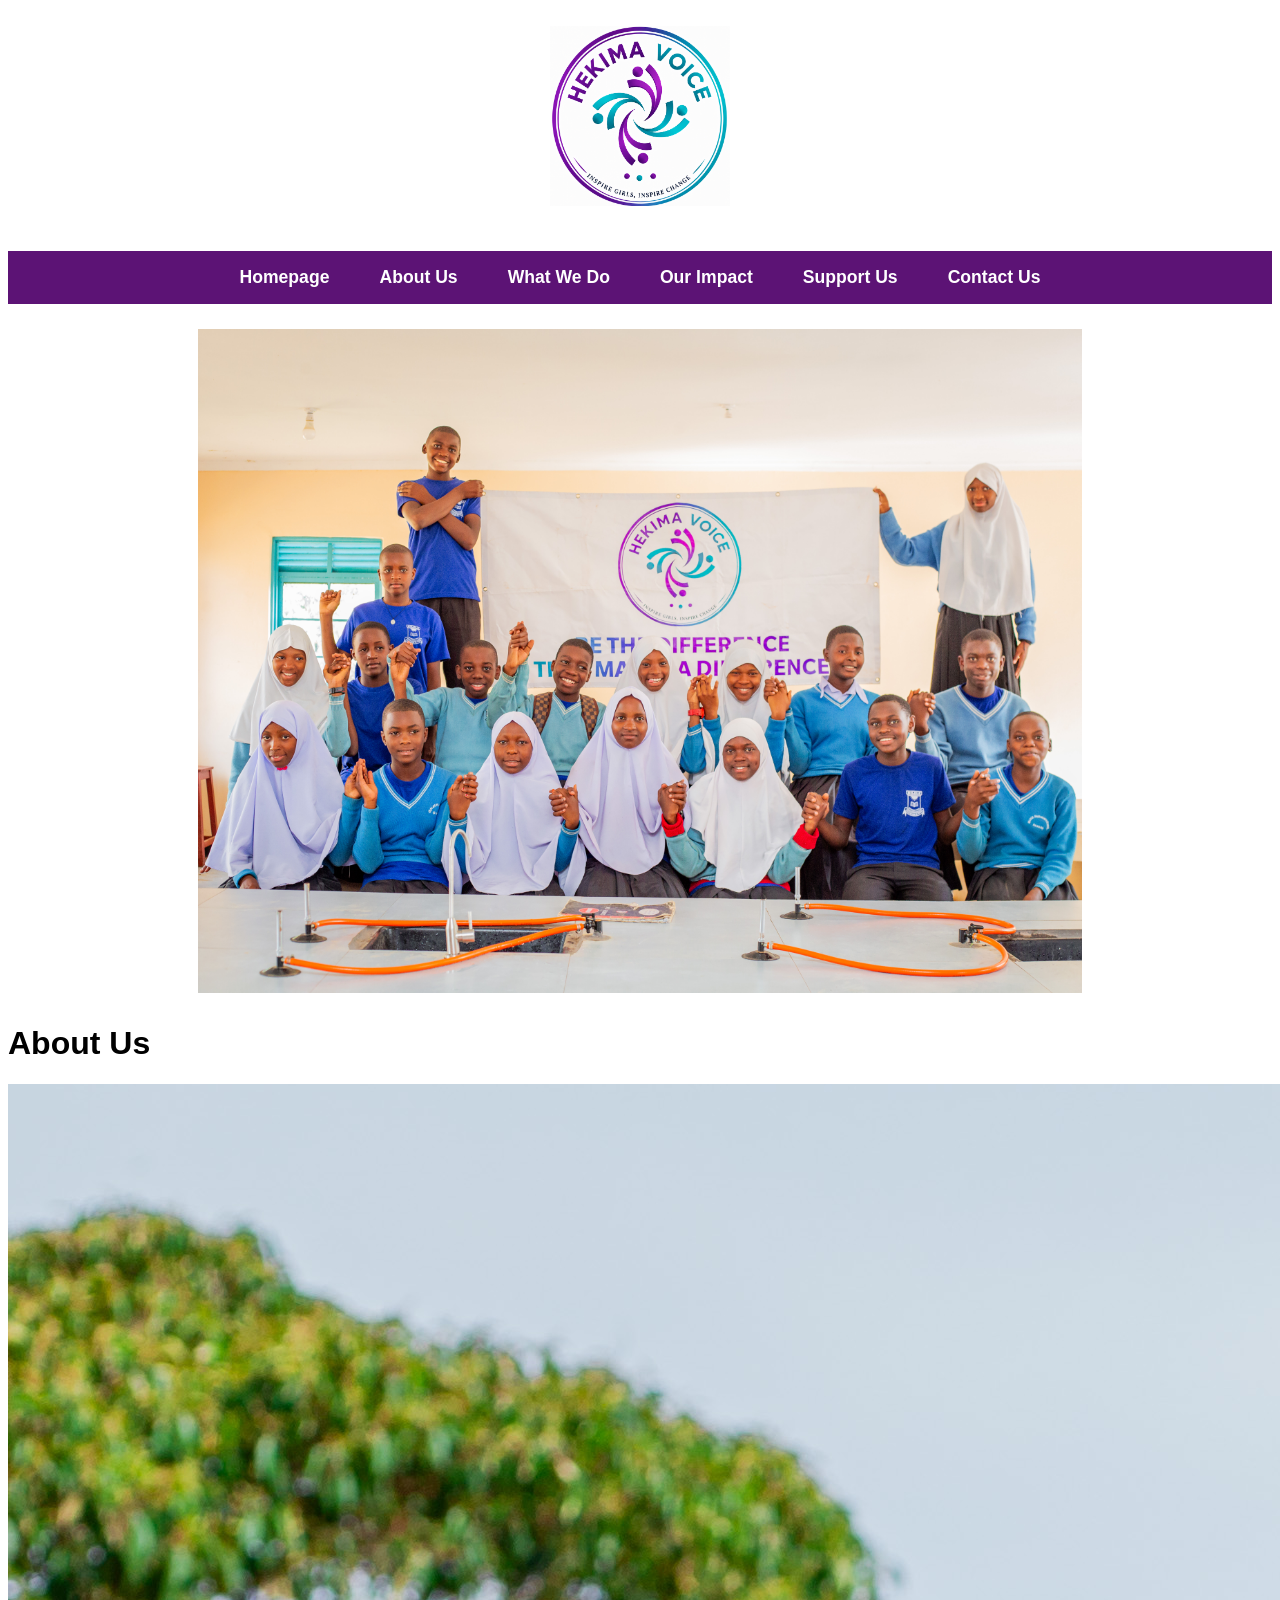
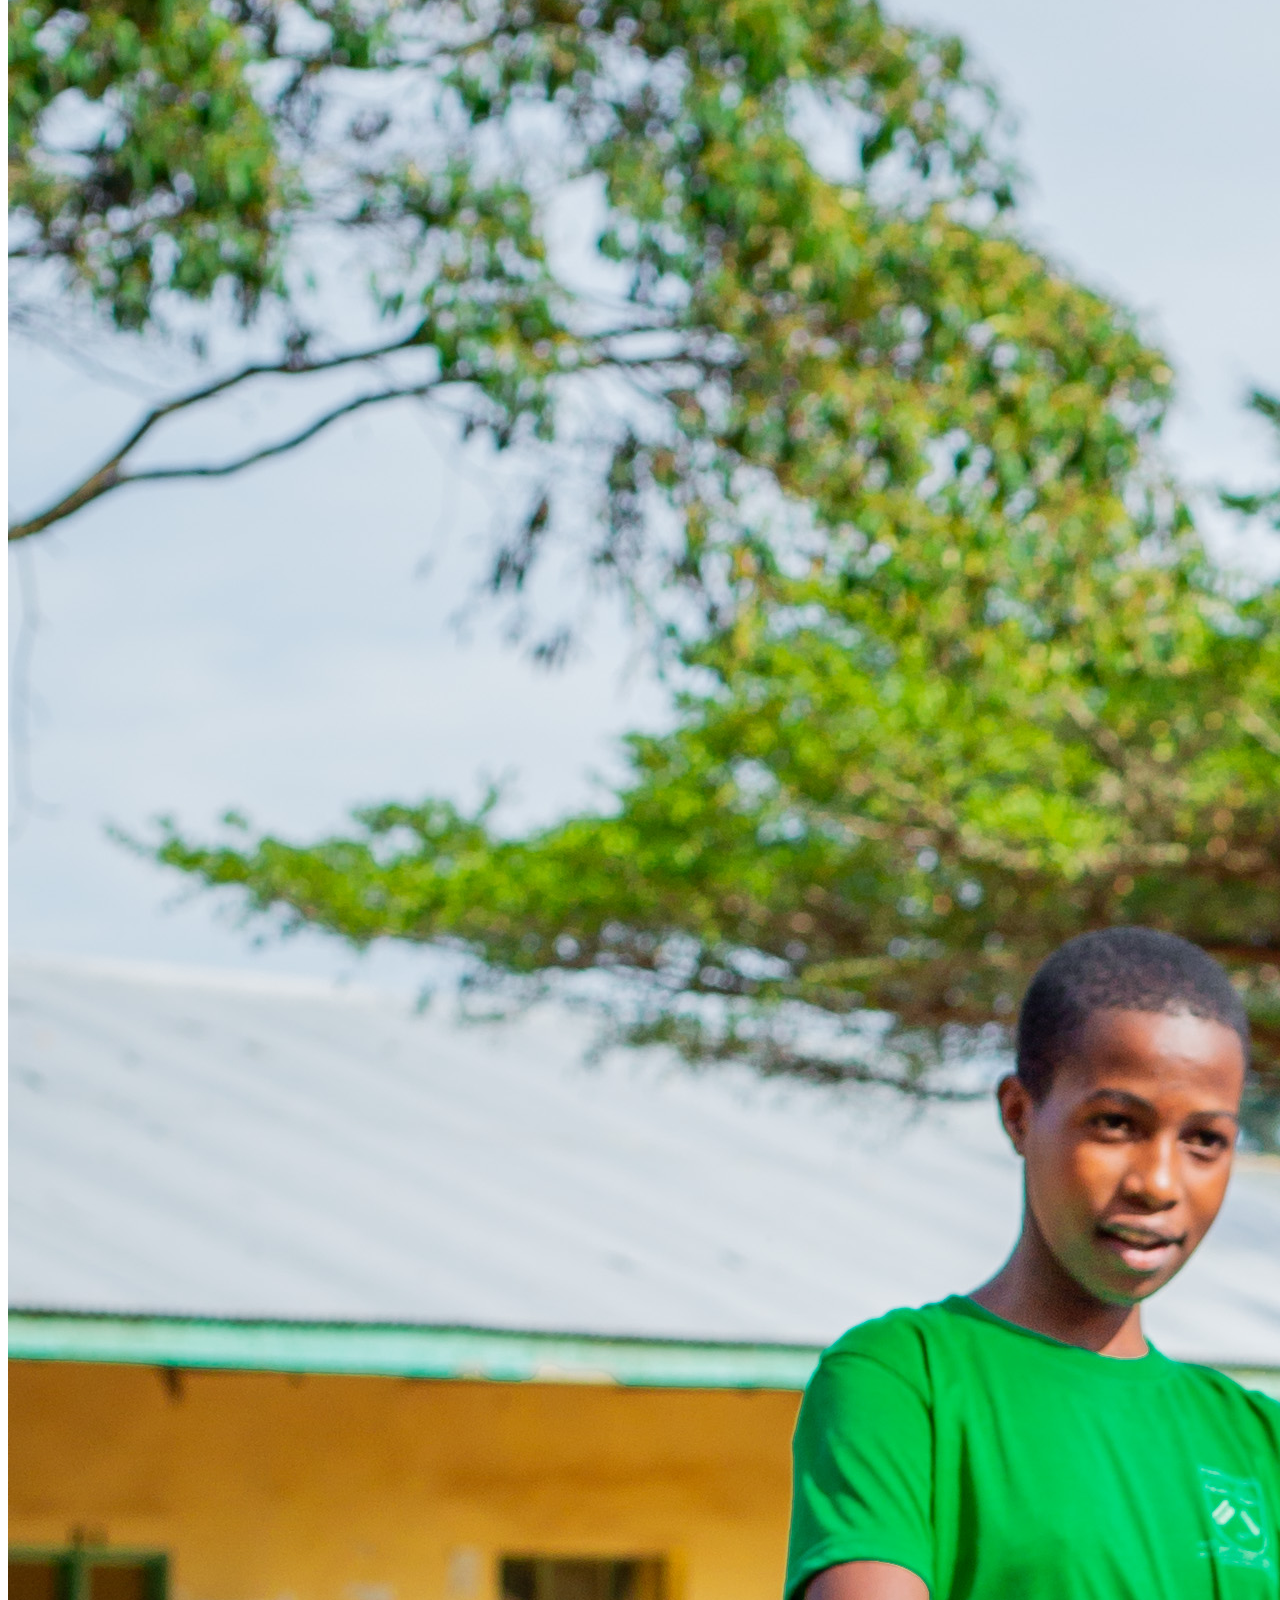
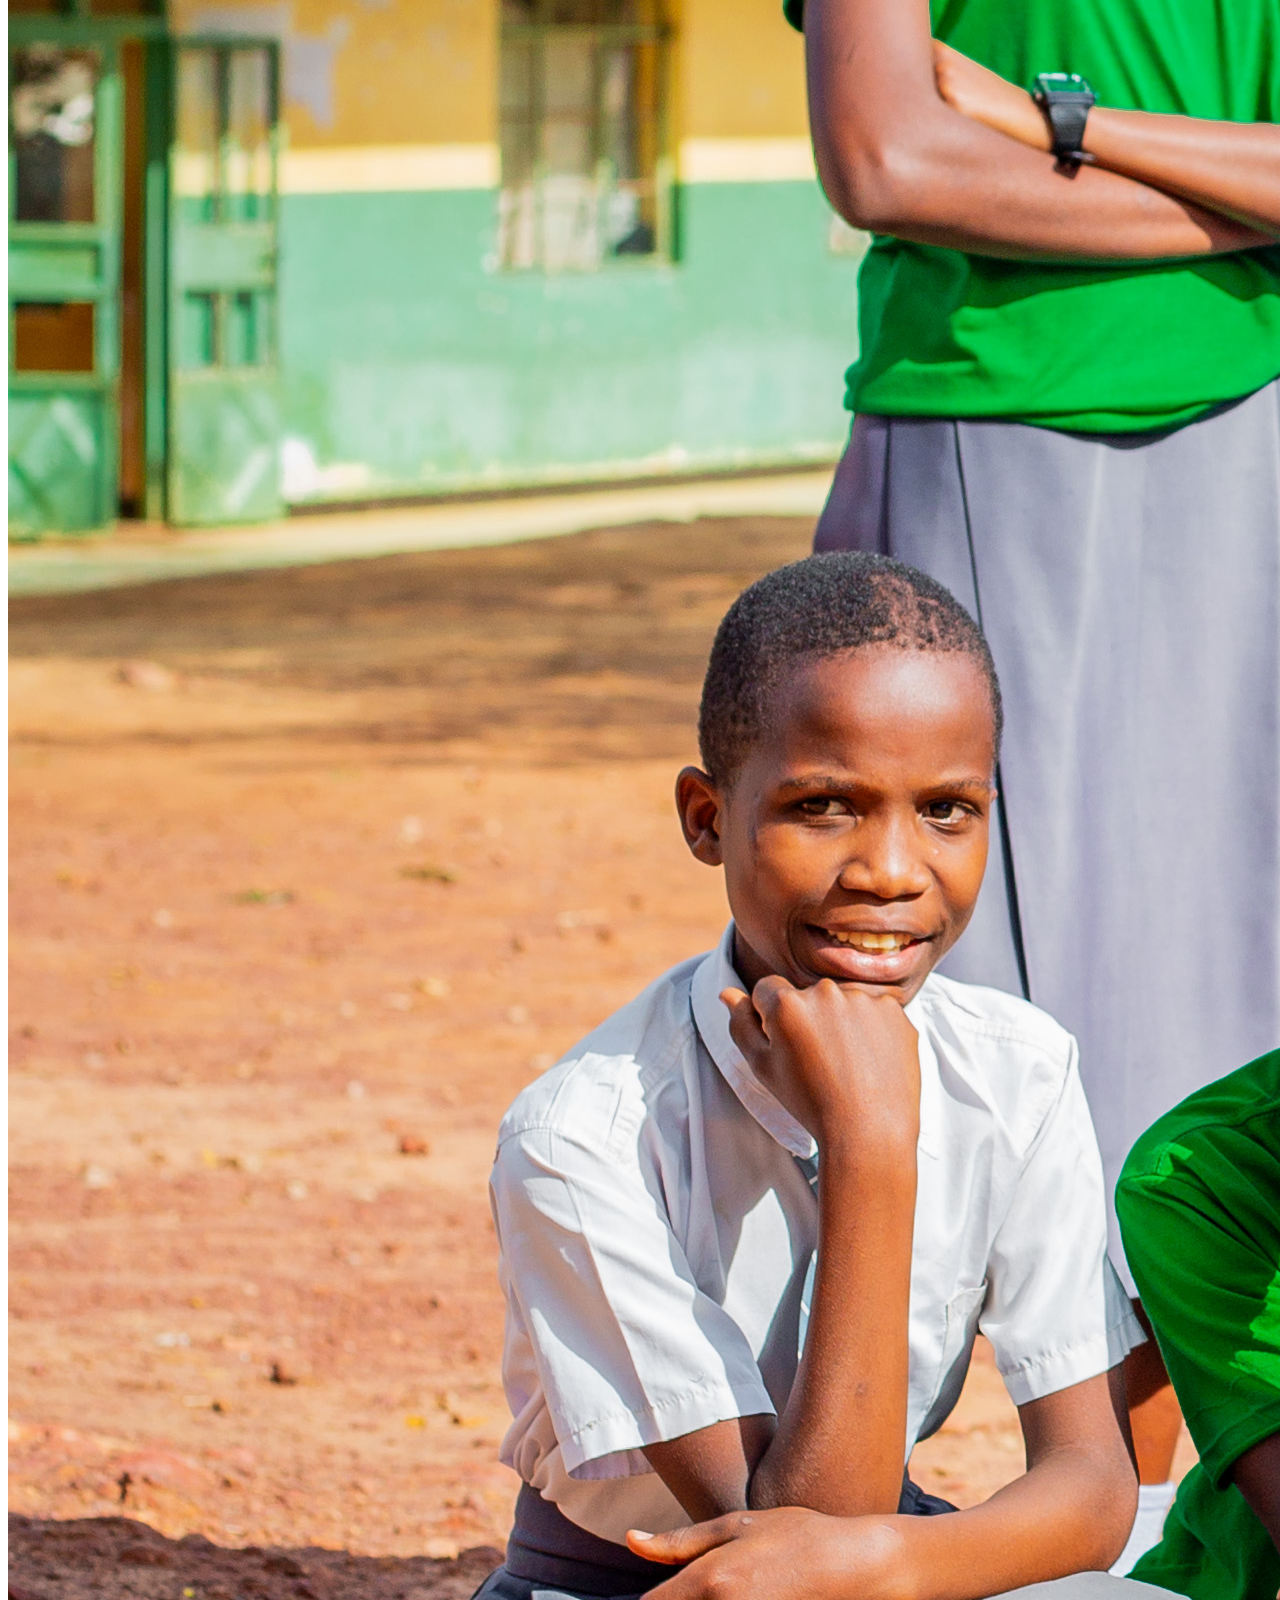
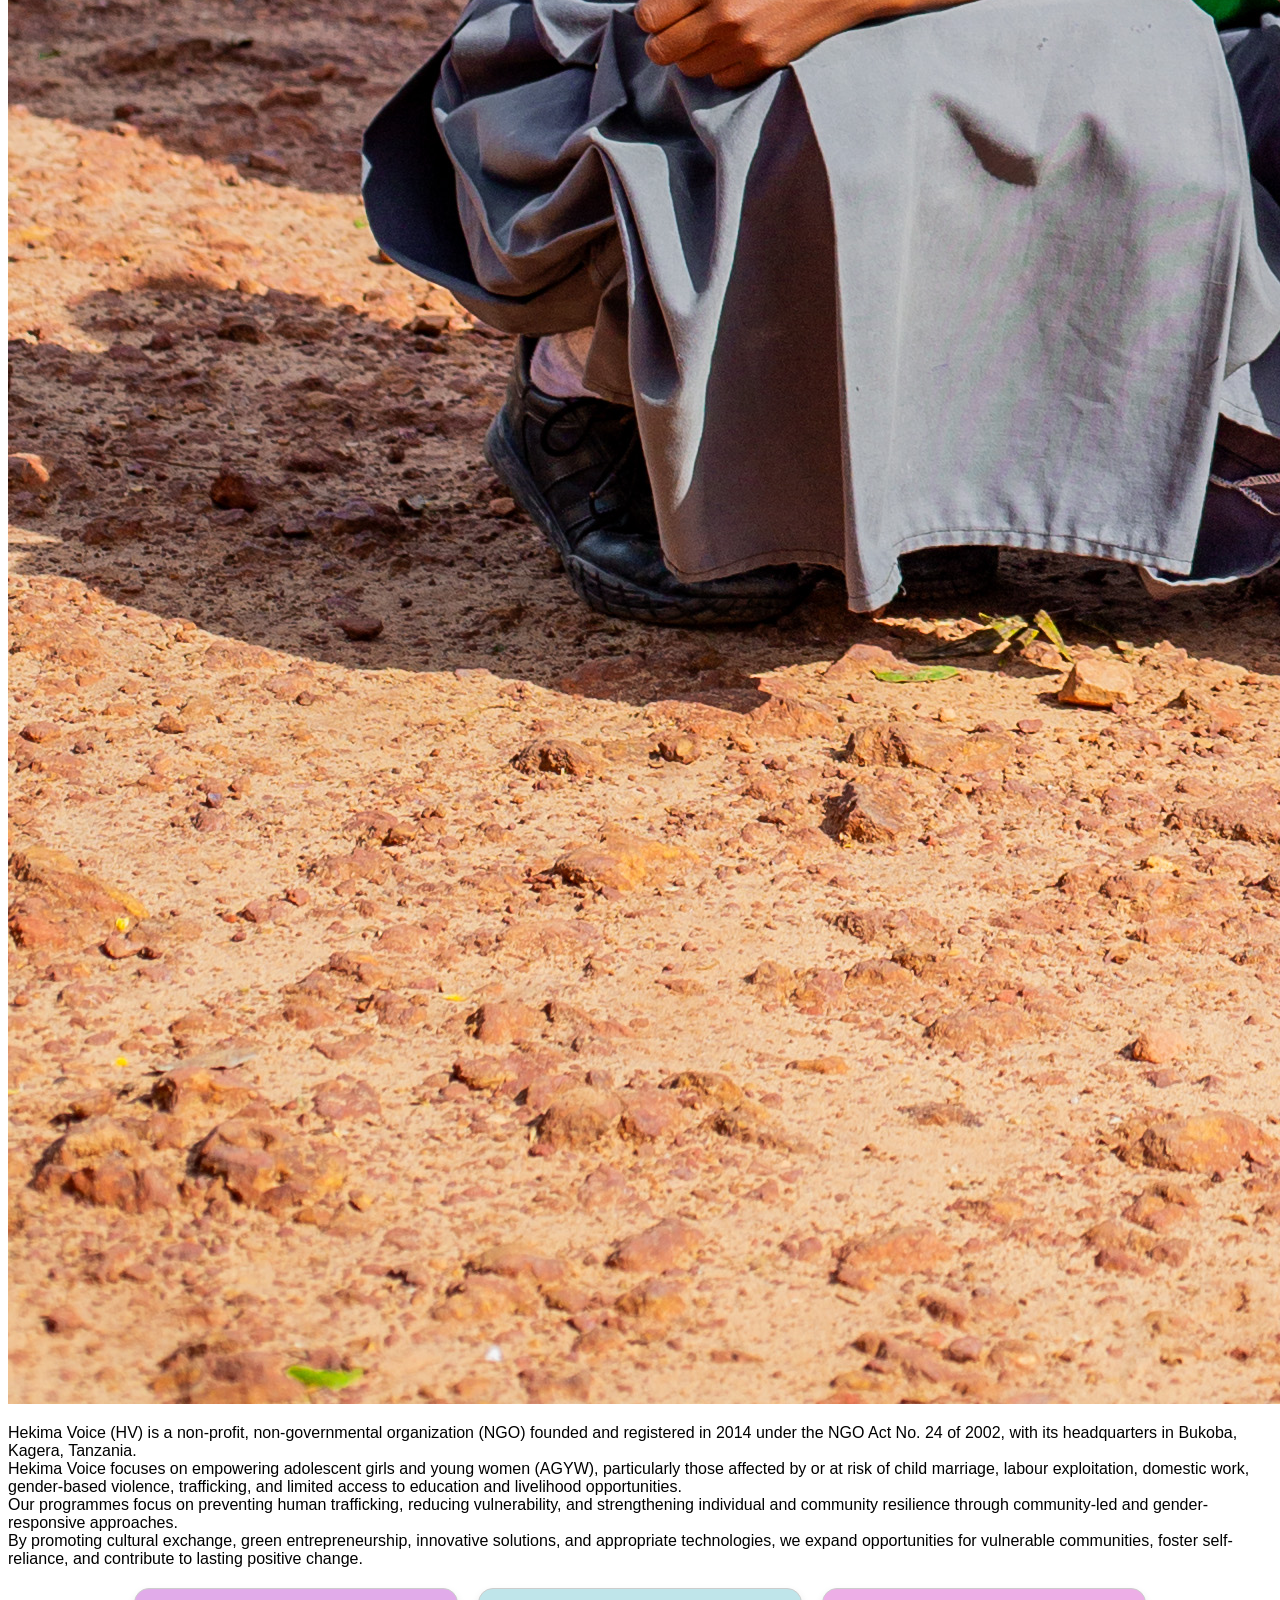
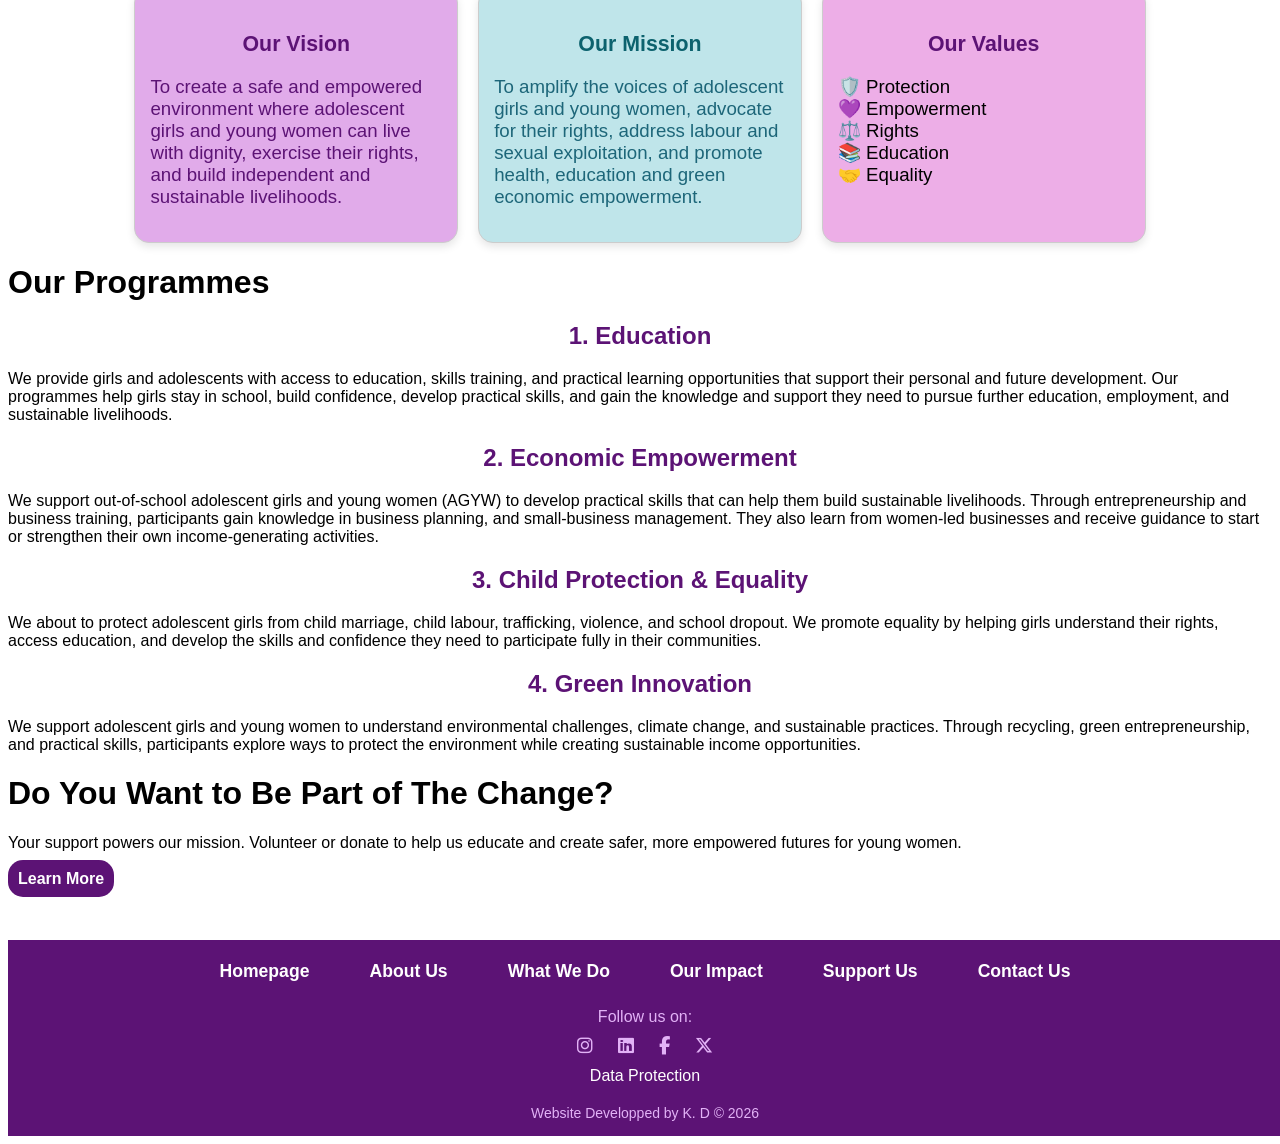
==== commit 80ae3e52: "Updated homepag, images, css, footer, social links, and built data protection page." ====
--- a/pages/aboutUs.html
+++ b/pages/aboutUs.html
@@ -189,18 +189,18 @@
             <div class="social-links">
   
                 <p>Follow us on:</p>
-                <a href="https://www.instagram.com/kreation_k_/" target="_blank" aria-label="Instagram">
-                    <i class="fab fa-instagram"></i> Instagram
-                </a>
-                <a href="https://www.linkedin.com/in/yourusername" target="_blank" aria-label="LinkedIn">
-                    <i class="fab fa-linkedin"></i> LinkedIn
-                </a>
-                <a href="https://www.facebook.com/profile.php?id=61568605573244" target="_blank" aria-label="Facebook">
-                    <i class="fab fa-facebook-f"></i> Facebook    
-                </a>
-
-                <a href="https://www.tiktok.com/@kreationk" target="_blank" aria-label="TikTok">
-                <i class="fab fa-tiktok"></i> TikTok
+                <a href="https://www.instagram.com/hekimavoice/" target="_blank" aria-label="Instagram">
+                    <i class="fab fa-instagram"></i> 
+                </a>
+                <a href="https://www.linkedin.com/company/104265837/" target="_blank" aria-label="LinkedIn">
+                    <i class="fab fa-linkedin"></i> 
+                </a>
+                <a href="https://www.facebook.com/hekimavoice/" target="_blank" aria-label="Facebook">
+                    <i class="fab fa-facebook-f"></i>    
+                </a>
+
+                <a href="https://www.facebook.com/hekimavoice/" target="_blank" aria-label="TikTok">
+                <i class="fab fa-brands fa-x-twitter"></i>  
                 </a>
             </div>
 
--- a/stylesheets/styles-hompage.css
+++ b/stylesheets/styles-hompage.css
@@ -115,7 +115,8 @@
 }
 
 .welcome-container p,
-.get-involve p {
+.get-involve p,
+.impact p {
   font-size: 14pt;
   text-align:center;
   color: #90728c;
@@ -187,21 +188,16 @@
 }
 
 .objectives:nth-child(3) h4 {
-    color: #cf4fc2;#e2b2f6
+    color: #5c1375
     
 }
 
 /* work section  */
 
-.colored-block
- {
-    /* background-color:#e8baf0; */
-    /* background-color:#f0bae7; */
-    /* background-color:#ffe8fb; */
-     background-color:#5c1375;
-    /* color:#5c1375; */
+.colored-block {
+
+    background-color:#5c1375;
     color:#e1abea;
-    /* color:#5f1479; */
     padding: 2px;
     border-radius: 8px;
     text-align: center;
@@ -220,69 +216,57 @@
 }
 
 .work-container { 
-    display: grid; /* to display items in grid */
+    display: grid; 
     grid-template-columns: repeat(auto-fit, minmax(250px, 1fr));
-    gap: 10px;
-    width: 95%;
+    gap: 5px;
+    width: 97%;
     flex-wrap: nowrap;
-    padding: 20px;
+    padding: 10px;
     margin: auto;
     
 }
-
-/* experience grid */
+.work-container h2 {
+  text-align: center;
+  font-weight: bold;
+  font-size: 16pt;
+  font-family: Arial, Helvetica, sans-serif;
+
+}
+
+/* work grid */
+.work-grid {
+    border-radius: 10px;
+    box-shadow: 0 4px 8px rgba(0, 0, 0, 0.1);
+    padding: 12px;
+    text-align:justify;
+    margin-top: 10px;
+    margin-bottom: 10px;
+    margin-left: 10px;
+    margin-right: 12px; 
+    border: 1px solid #ccc;
+
+}
 
 .work-grid p {
   font-size: 12pt;
   text-align: left;
-  /* font-family: Arial, Helvetica, sans-serif; */
   color: #90728c; 
   
 }
 
-.work-grid {
-    border-radius: 10px;
-    box-shadow: 0 4px 8px rgba(0, 0, 0, 0.1);
-    padding: 15px;
-    text-align:justify;
-    margin-top: 20px;
-    margin-bottom: 10px;
-    margin-left: 10px;
-    margin-right: 10px; 
-    border: 1px solid #c68ad3;
-
-}
 
 .work-grid img {
     width: 98%;
     height: 375px;
-    padding: 10px;
+    padding: 5px;
     transition: color 0.3s;
     text-decoration: none;
 }
 
-.work-container h2 {
-  text-align: center;
-  font-weight: bold;
-  font-size: 18pt;
-  font-family: Arial, Helvetica, sans-serif;
-
-}
+
 
 /* Impact section  */
 
-.colored-block2
- {
-    /* background-color:#e1abea; */
-     background-color:#e2b2f6;
-    color:#3d174a;
-    padding: 2px;
-    border-radius: 8px;
-    text-align: center;
-    margin: auto;
-    width: 85%;
-    box-shadow: 0 4px 8px rgba(0, 0, 0, 0.2);
-}
 .impact {
   width: 65%;
   margin: auto;
@@ -291,8 +275,71 @@
   padding-top: 30px 20px;
 }
 
-.impact a {
-  padding: 10px, 10px;
+.data-container {
+  display: grid;
+  grid-template-columns: repeat(auto-fit, minmax(250px, 0.75fr));
+  gap: 20px;
+  width: 70%;
+  margin: 20px auto;
+  text-align:center;
+  font-size:large;
+}
+
+/* Individual box */
+.data-grid {
+  border-radius: 15px;
+  box-shadow: 0 4px 8px rgba(0, 0, 0, 0.1);
+  padding: 15px;
+  text-align: left;
+  border: 1px solid #ccc;
+}
+
+/* Styling for headers */
+.data-grid h1 {
+  text-align: center;
+  font-size: 20pt;
+  margin-bottom: 10px;
+   
+}
+
+.data-grid p {
+  font-size: 14pt;
+  text-align: center;
+
+}
+/* box individual colour */
+.data-grid:nth-child(1) {
+    background-color: #e1abea;
+}
+
+.data-grid:nth-child(2) {
+    background-color: #bfe5ea;
+    
+}
+.data-grid:nth-child(3) {
+    background-color:#e1abea;
+}
+
+.data-grid:nth-child(1) p {
+  color:  #5c1375;
+}
+.data-grid-grid:nth-child(2) p {
+   color: rgb(29, 102, 121);
+    
+}
+
+.data-grid-grid:nth-child(1) h1{
+  color: #5c1375;
+}
+  
+data.data-grid:nth-child(2) h1{
+    color: #0c626e;
+    
+}
+
+.data-grid:nth-child(3) h1{
+    color:#5c1375; 
+    
 }
 
 .support-container {
@@ -328,33 +375,10 @@
   margin: 20px;
 }
 
-/* #cta-p,
-#cta-p2 { 
-  font-size: 14pt;
-  color:#be4fb0;
-  text-align: center;
- }  */
-
-/* #cta-tittle,
-#cta-tittle2 {
-  font-size: 16pt;
-  font-family: Arial, Helvetica, sans-serif;
-  color: #5c1375;
-  text-align: center;
-
-}
-
-#cta, 
-#cta2 {
-  text-align: center;
-  font-family: Arial, Helvetica, sans-serif;
-  color: #cf4fc2;
-} */
-
-.button  { 
+.button,
+.impact-button  { 
   font-family: 'Lucida Sans', 'Lucida Sans Regular', 'Lucida Grande', 'Lucida Sans Unicode', Geneva, Verdana, sans-serif;
   font-size: 12pt;
-  display:inline-block;
 
   background-color: #5c1375;
   color: #ffffff;
@@ -365,5 +389,9 @@
   text-decoration: none;
   transition: background-color 0.3s ease;
 }
-
-
+.impact-button {
+  width: 10%;
+  margin: auto;
+  padding: 15px 15px;
+}
+
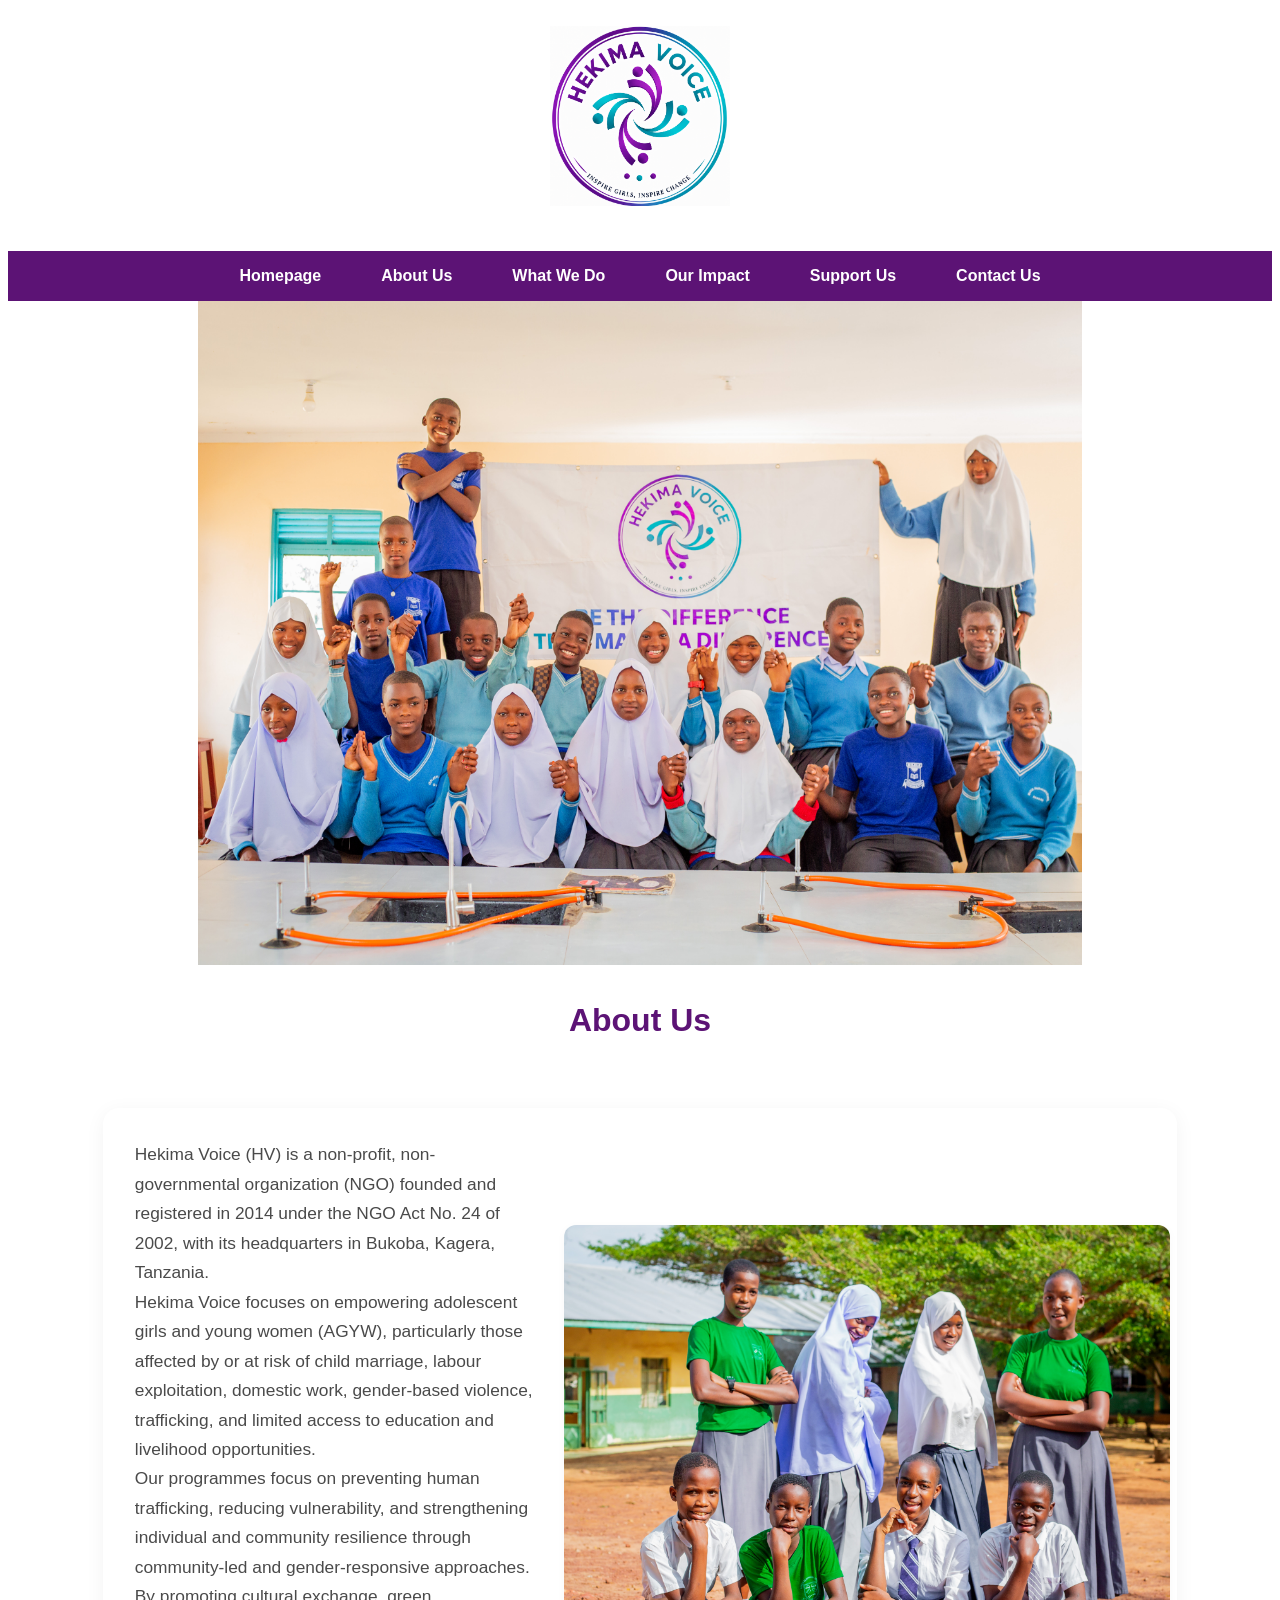
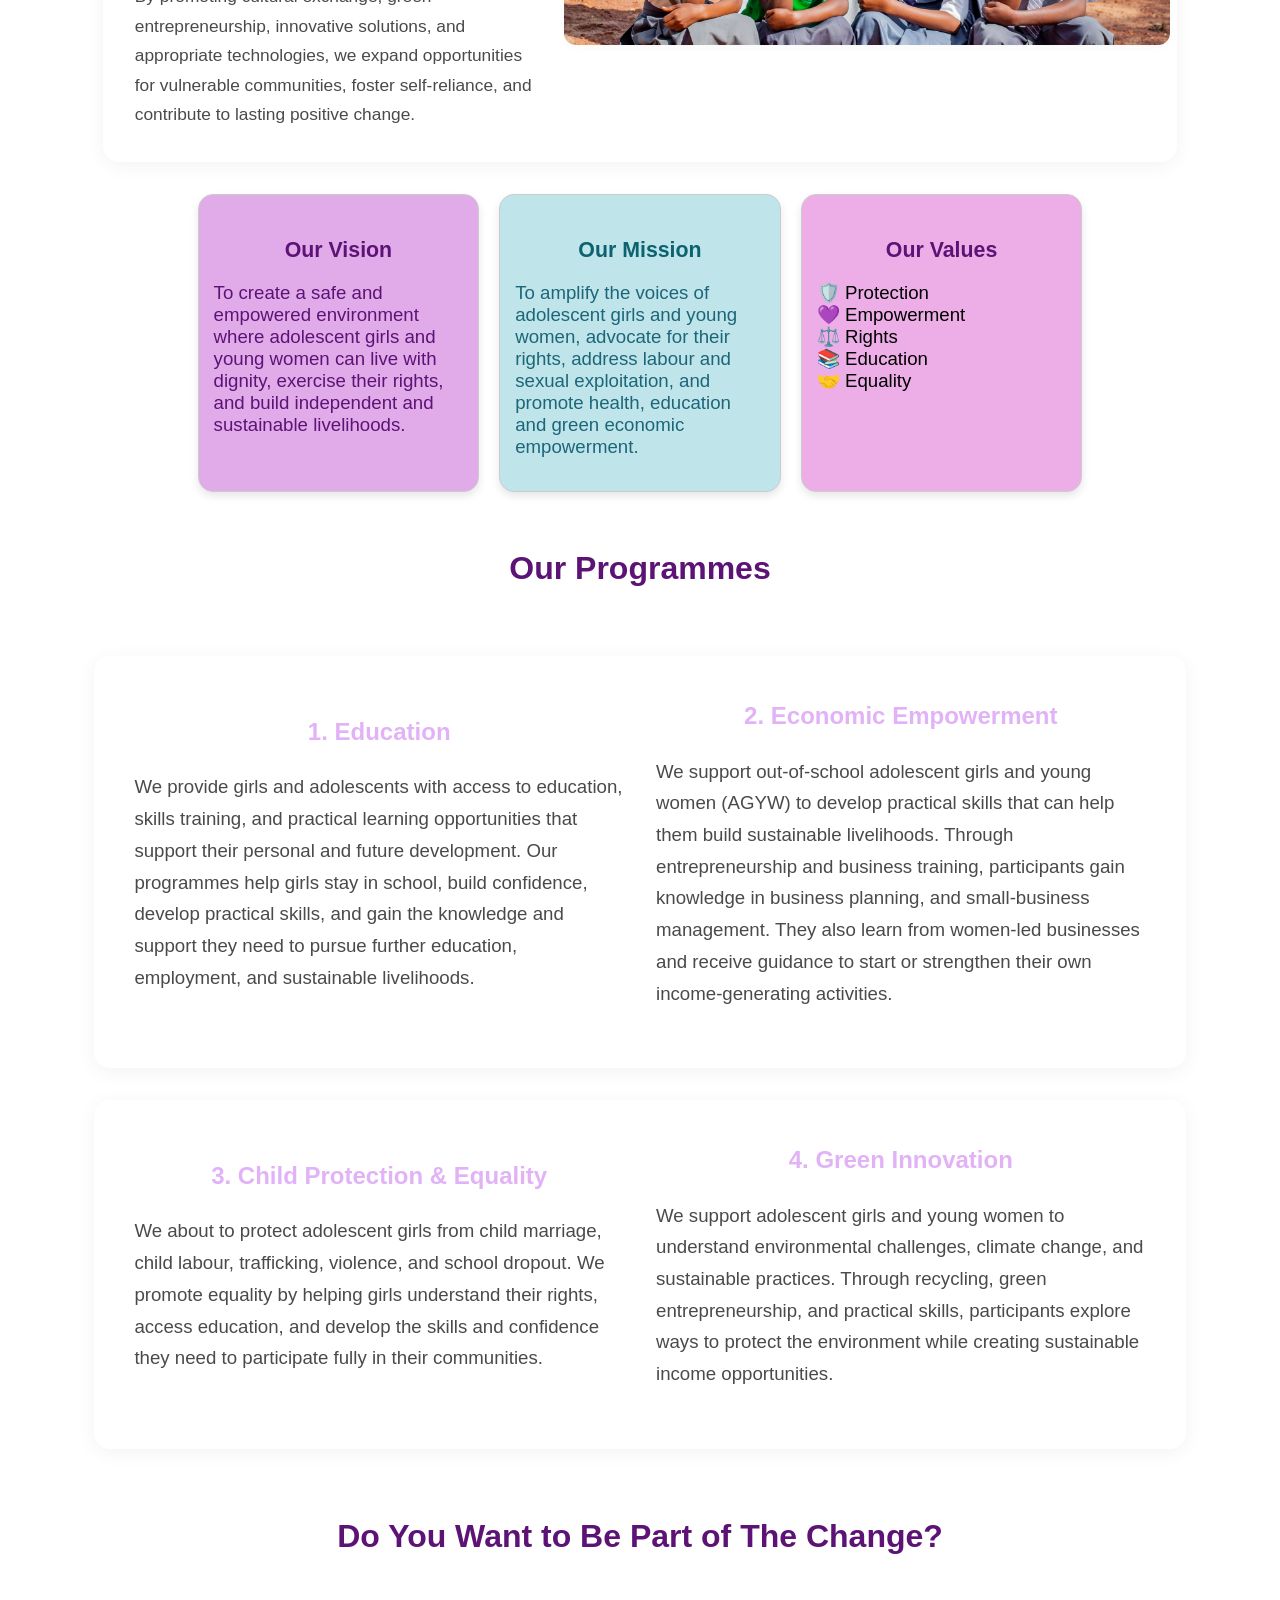
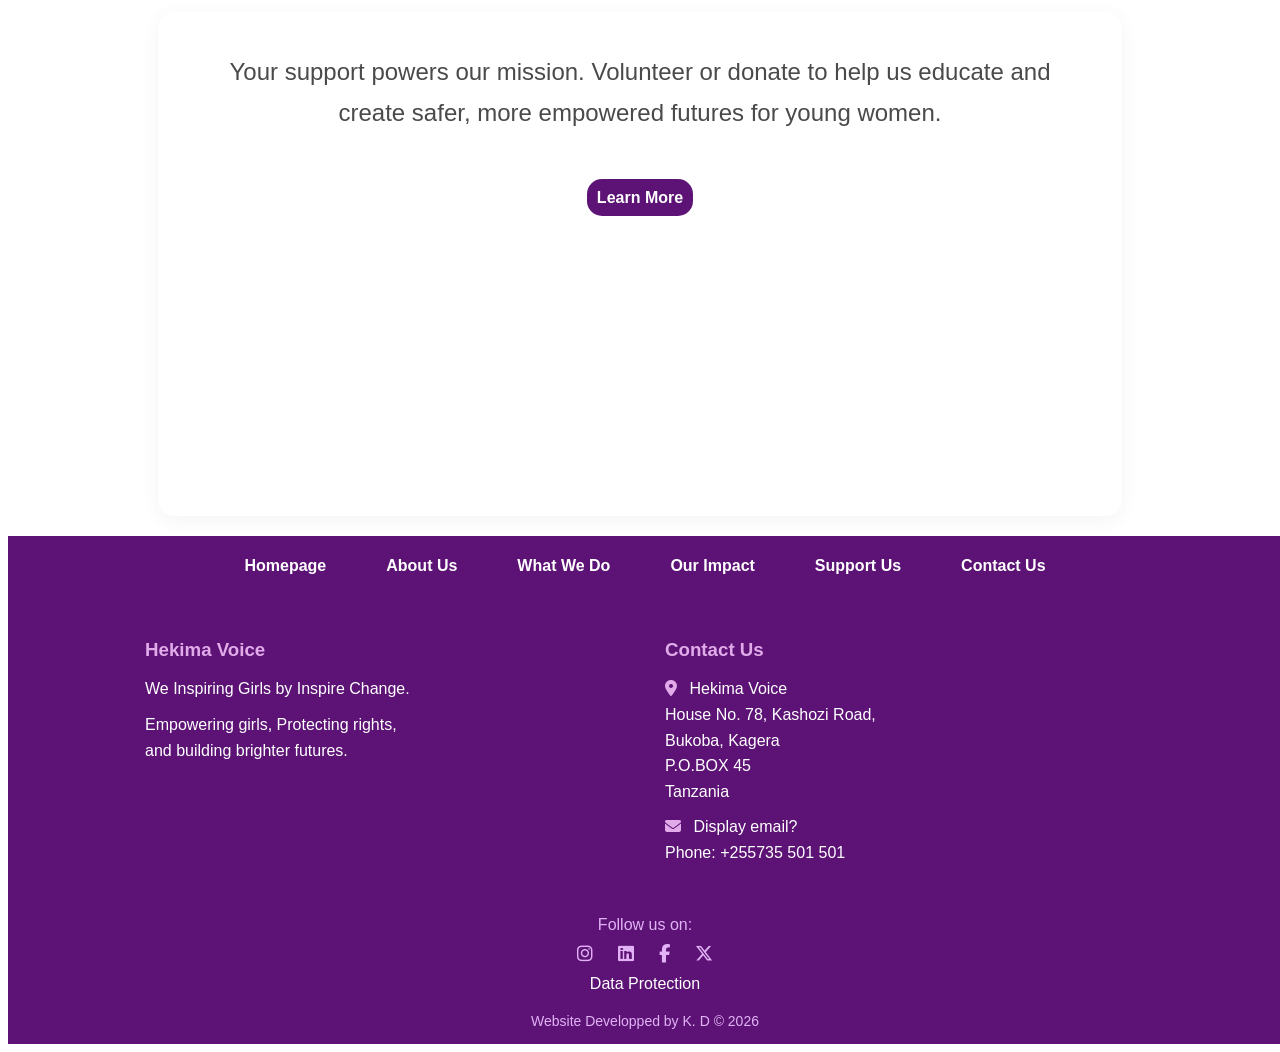
==== commit 634eebdc: "Updated About Us page  and Css." ====
--- a/pages/aboutUs.html
+++ b/pages/aboutUs.html
@@ -39,32 +39,35 @@
         <h1> About Us</h1>
     </div>
 
-    <div class="about-hero">
-
-        <div class="hero-grid">
-            <img src="../images/_ANL3626.jpg"  alt="about image ">
-        </div>
-        
-        <div class="hero-grid">  
+    <div class="about-intro">
+        <div class="intro-grid">  
 
                  <p>
                     Hekima Voice (HV) is a non-profit, non-governmental organization (NGO) 
                     founded and registered in 2014 under the NGO Act No. 24 of 2002, with 
-                    its headquarters in Bukoba, Kagera, Tanzania.<br>
+                    its headquarters in Bukoba, Kagera, Tanzania.
+                    </p>
+                    <p>
 
                     Hekima Voice focuses on empowering adolescent girls and young women (AGYW), 
                     particularly those affected by or at risk of child marriage, labour exploitation, 
                     domestic work, gender-based violence, trafficking, and limited access to 
-                    education and livelihood opportunities.<br>
-                    
+                    education and livelihood opportunities.
+                    </p>
+                    <p>
                     Our programmes focus on preventing human trafficking, reducing vulnerability, and strengthening 
                     individual and community resilience through community-led and gender-responsive approaches.<br>
-                    
+                    </p>
+                    <p>
                     By promoting cultural exchange, green entrepreneurship, 
                     innovative solutions, and appropriate technologies, we expand opportunities for 
-                    vulnerable communities, foster self-reliance, and contribute to lasting positive change.   
-            </p>
-        </div> 
+                    vulnerable communities, foster self-reliance, and contribute to lasting positive change.  
+                    </p> 
+        </div> 
+           <div class="intro-grid">
+            <img src="../images/_ANL3626.jpg"  alt="about image ">
+        </div>
+        
     </div>
 
     <div class="objectives-container">
@@ -114,7 +117,7 @@
         </div> 
         
         <div class="about-grid"> 
-            <h2> 2. Economic Empowerment </h2> 
+            <h2>2. Economic Empowerment </h2> 
 
             <p> We support out-of-school adolescent girls and young women (AGYW) to develop practical skills 
                 that can help them build sustainable livelihoods. Through entrepreneurship and business training, 
@@ -165,13 +168,6 @@
         </p>
     </div>
 
-    <br>
-    <br>
-
-  
-     
-
-
 
     <div class="footer">
         <footer>
@@ -182,10 +178,41 @@
             <li><a href="ourImpact.html">Our Impact</a></li>
             <li><a href="supportUs.html">Support Us</a></li>
             <li><a href="contactUs.html">Contact Us</a></li>
-
             </ul>
 
-
+            <div class="footer-container">
+
+            <div class="footer-about">
+            <h3>Hekima Voice</h3>
+            <p>We  Inspiring Girls by Inspire Change.</p>
+            <p>
+                Empowering girls, Protecting rights,
+                <br> and building brighter futures.
+            </p>
+            </div>
+
+            <div class="footer-contact">
+                 
+                <h3>Contact Us</h3>
+
+                <p> 
+                    <i class="fa-solid fa-location-dot"></i>
+                    Hekima Voice<br>
+                    House No. 78, Kashozi Road, <br>
+                    Bukoba, Kagera <br>
+                    P.O.BOX 45<br>
+                    Tanzania<br>
+                </p>
+
+                <p>
+                <i class="fa-solid fa-envelope"></i>
+                Display email? <br>
+                
+                Phone: +255735 501 501
+
+                </p>
+            </div>
+            </div>
             <div class="social-links">
   
                 <p>Follow us on:</p>
--- a/stylesheets/styles-template.css
+++ b/stylesheets/styles-template.css
@@ -27,17 +27,30 @@
 }
 
 .menu ul {
-    justify-content: center; 
-    align-items: center;
-    /* background: #400255;  */
-    background: #5c1375;
-     /* background: #73169c; */
-    list-style: none; 
-    padding: 1rem;
-    margin: 0;
-    display: flex;
-    gap: 20px; 
-  }
+  text-align: center;
+  justify-content: center; 
+  align-items: center;
+  background: #5c1375;
+  list-style: none; 
+  padding: 1rem;
+  margin: 0;
+  display: flex;
+  gap: 30px; 
+
+  }
+
+  .footer ul {
+ 
+  text-align: center;
+  justify-content: center; 
+  align-items: center;
+  list-style: none; 
+  padding: 1rem;
+  margin: 0;
+  display: flex;
+  gap: 30px; 
+
+}
   
 .menu ul li {
       font-weight: bold;
@@ -46,7 +59,7 @@
 .menu ul li a {
     text-decoration: none; 
     color: #ffffff;           
-    font-size: 1.1em;      
+    font-size: 1rem;      
     padding: 10px 15px;    
     transition: color 0.3s; 
   }
@@ -54,14 +67,6 @@
 .menu ul li a:hover {
       color: #e2b2f6; 
   }
-
-
-.footer ul {
-    margin:0 20px ;
-    text-align: center; 
-    padding: 5px;
-  
-} 
 
 
 /* footer section */
@@ -75,14 +80,16 @@
  
 }
 .footer ul {
+  display: flex;
+  text-align: center;
   justify-content: center; 
   align-items: center;
-  /* background: #fd8e18; /This will give the bar*/ 
   list-style: none; 
   padding: 1rem;
   margin: 0;
   display: flex;
   gap: 30px; 
+
 }
 
 .footer ul li {
@@ -92,7 +99,7 @@
 .footer ul li a {
   text-decoration: none; 
   color: #ffffff;          
-  font-size: 1.1em;      
+  font-size: 1em;      
   padding: 10px 15px;   
   transition: color 0.3s;
 }
@@ -129,6 +136,34 @@
     color: #a64ca6; 
 }
  
+.footer-container {
+    display: grid;
+    grid-template-columns: 1fr 1fr;
+    gap: 40px;
+    width: 90%;
+    max-width: 1000px;
+    margin: auto;
+    padding: 30px 0;
+}
+
+/* Both columns */
+.footer-container h3 {
+    color: #e1abea;
+    margin-bottom: 15px;
+}
+
+.footer-container p {
+    color: white;
+    line-height: 1.6;
+    margin: 10px 0;
+}
+
+/* Contact icons */
+.footer-container i {
+    color: #e1abea;
+    margin-right: 8px;
+}
+
 .copyright a {
     margin: 0 10px;
     font-size: 16px;
@@ -142,3 +177,45 @@
   text-align: center;
   padding: 10px;
 }
+/* Impact section  */
+
+.impact {
+  width: 65%;
+  margin: auto;
+  text-align: center;
+  justify-items:center;
+  padding-top: 30px 20px;
+}
+
+.data-container {
+  display: grid;
+  grid-template-columns: repeat(auto-fit, minmax(250px, 0.75fr));
+  gap: 20px;
+  width: 70%;
+  margin: 20px auto;
+  text-align:center;
+  font-size:large;
+}
+
+/* Individual box */
+.data-grid {
+  border-radius: 15px;
+  box-shadow: 0 4px 8px rgba(0, 0, 0, 0.1);
+  padding: 15px;
+  text-align: left;
+  border: 1px solid #ccc;
+}
+
+/* Styling for headers */
+.data-grid h1 {
+  text-align: center;
+  font-size: 20pt;
+  margin-bottom: 10px;
+   
+}
+
+.data-grid p {
+  font-size: 14pt;
+  text-align: center;
+
+}
--- a/stylesheets/styles-about.css
+++ b/stylesheets/styles-about.css
@@ -0,0 +1,151 @@
+
+/* Page also using homepage stylesheet */
+
+.about-heading, 
+.program-heading {
+  text-align: center;
+  font-family:'Lucida Sans', 'Lucida Sans Regular', 'Lucida Grande', 'Lucida Sans Unicode', Geneva, Verdana, sans-serif;
+  font-weight: bold;
+  color: #5c1375;
+  padding: 1rem;
+}
+
+.about-intro {
+    display: grid;
+    grid-template-columns: 40% 60%;
+    gap: 25px;
+    width: 85%;
+    margin: 2rem auto;
+    padding: 2rem;
+    background-color: #ffffff;
+    border-radius: 16px;
+    box-shadow: 0 4px 20px rgba(0, 0, 0, 0.05);
+    font-family: 'Segoe UI', Tahoma, Geneva, Verdana, sans-serif;
+    align-items: center;
+    box-sizing: border-box;
+}
+
+.intro-grid {
+    display: flex;
+    flex-direction: column;
+    justify-content: center;
+    min-width: 0;
+}
+
+.intro-grid p {
+    color: #4a4a4a;
+    font-size: 13pt;
+    line-height: 1.7;
+    margin: 0;
+    text-align: left;
+}
+
+.intro-grid img {
+    display: block;
+    width: 100%;
+    height: 420px;
+    object-fit: cover;
+    object-position: center;
+    border-radius: 12px;
+    box-shadow: 0 2px 10px rgba(0, 0, 0, 0.03);
+}
+
+
+@media (max-width: 768px) {
+    .about-intro {
+        grid-template-columns: 1fr;
+        width: 92%;
+        padding: 1.2rem;
+    }
+
+    .intro-grid img {
+        height: 300px;
+    }
+
+    .intro-grid p {
+        font-size: 12pt;
+    }
+}
+
+.about-container {
+  display: grid;
+  grid-template-columns: 1fr 1fr; 
+  gap: 2rem;
+  width: 80%;
+  margin: 2rem auto;
+  padding: 2.5rem;
+  background-color: #ffffff;
+  border-radius: 16px;
+  box-shadow: 0 4px 20px rgba(0, 0, 0, 0.05); /* Soft elevation shadow */
+  font-family: 'Segoe UI', Tahoma, Geneva, Verdana, sans-serif;
+  align-items: center; /* Vertically center the text next to the image */
+  
+}
+/* Individual Grid Columns */
+.about-grid {
+  display: flex;
+  flex-direction: column;
+  justify-content: center;
+}
+
+.about-grid h2 {
+  text-align: center;
+  font-family: Arial, Helvetica, sans-serif;
+  font-size: 18pt;
+  font-weight: bold;
+  color:#e2b2f6;
+  margin: 0;
+
+}
+/* Text Formatting */
+.about-grid {
+  color: #4a4a4a;
+  font-size: 14pt;
+  line-height: 1.7;
+  margin: 0;
+  width: 100%;
+}
+
+.cta {
+  width: 70%;
+  margin:20px auto;
+  padding: 2.5rem;
+  background-color: #ffffff;
+  border-radius: 16px;
+  box-shadow: 0 4px 20px rgba(0, 0, 0, 0.05); /* Soft elevation shadow */
+  font-family: 'Segoe UI', Tahoma, Geneva, Verdana, sans-serif;
+  align-items: center; 
+  padding-bottom: 300px;
+}
+.cta p {
+  color: #4a4a4a;
+  font-size: 1.5rem;
+  line-height: 1.7;
+  margin: 0;
+  width: 100%;
+  text-align: center;
+}
+
+.button  { 
+  font-family: 'Lucida Sans', 'Lucida Sans Regular', 'Lucida Grande', 'Lucida Sans Unicode', Geneva, Verdana, sans-serif;
+  font-size: 12pt;
+
+  background-color: #5c1375;
+  color: #ffffff;
+  padding: 10px 10px;
+  border-radius: 15px;
+
+  font-weight: bold;
+  text-decoration: none;
+  justify-self: center;
+  margin: 0;
+}
+
+
+/* Responsive Layout for Desktop (Tablets and Up) */
+/* @media (min-width: 768px) {
+  .about-hero {
+    grid-template-columns: 0.7fr 1.2fr; /* Gives the text column a bit more width */
+  }
+} */
+
--- a/stylesheets/styles-hompage.css
+++ b/stylesheets/styles-hompage.css
@@ -1,32 +1,41 @@
+/*Homepage text */
 body {
   font-family: Arial, Helvetica, sans-serif;
   
 } 
 
 /* hero styling */
-
 .hero-container{
   position:relative;
   width: 100%;
   text-align: center;
   overflow: hidden;
-  height: 700px;
+  height: auto;
 }
 
 .hero-container img {
     display:block;
+    width: 70%;
     height:auto;
-    width: 70%;
     margin: 0 auto;
-    margin-top: 25px;
+    margin-top: 25px auto 0;
+}
+
+/* hero text over */
+.hero-content {
+  position: absolute;
+  top: 50%;
+  left: 50%;
+  transform: translate(-50%, -50%); 
+
+  display: flex;
+  flex-direction: column;
+  align-items: center;
+  gap: 15px;
+  width: 90%;
 }
 
 .text-over {
-    position: absolute;
-    top: 30%;
-    left: 50%;
-    transform: translateX(-50%);
-    
     background-color:rgba(102, 101, 101, 0.65); 
     padding: 10px 20px;
     border-radius: 10px;
@@ -34,9 +43,9 @@
     font-size: 28pt;
     font-weight: bold;
     color: #f9f8fa;
-    /* color: #5c1375; */
 
     animation: flyIn 2s ease-out;
+   
 }
 
 .text-over p {
@@ -48,20 +57,39 @@
 @keyframes flyIn {
     from {
         opacity: 0;
-        transform: translate(-50%, -80px);
+        transform: translateY(-40px);
     }
 
     to {
         opacity: 1;
-        transform: translate(-50%, 0);
+        transform: translateY(-50%, 0);
+    }
+}
+
+@media (max-width: 600px) {
+    .hero-container img {
+        width: 100%;
+        margin-top: 10px;
+    }
+
+    .text-over {
+        font-size: 16pt;
+        padding: 8px 12px;
+    }
+
+    .cta-button {
+        font-size: 11pt;
+        padding: 10px 15px;
+    }
+
+    .hero-content {
+        gap: 10px;
     }
 }
 
 .cta-button {
-  position: absolute;
-  top:38%;
-  left:50%;
-  transform: translateX(-50%);
+  position: static;
+  display: inline-block;
   
   font-family: 'Lucida Sans', 'Lucida Sans Regular', 'Lucida Grande', 'Lucida Sans Unicode', Geneva, Verdana, sans-serif;
   font-size: 14pt;
@@ -80,12 +108,12 @@
 @keyframes flyIn {
     from {
         opacity: 0;
-        transform: translate(-50%, -80px);
+        transform: translate(-40px);
     }
 
     to {
         opacity: 1;
-        transform: translate(-50%, 0);
+        transform: translate(0);
     }
 }
 
@@ -93,7 +121,7 @@
   background-color: #e1abea;
 }
 
-  /*  Welcome section styling */
+/*  Welcome section styling */
 
 .welcome-container, 
 .get-involve {
@@ -101,7 +129,7 @@
   margin: auto;
   text-align: center;
   justify-items:center;
-  padding-top: 30px 20px;
+  padding-top: 5px;
 }
 
 .welcome-container h1, h2,
@@ -120,7 +148,6 @@
   font-size: 14pt;
   text-align:center;
   color: #90728c;
-  font-family: 'Gill Sans', 'Gill Sans MT', Calibri, 'Trebuchet MS', sans-serif;
 }
 
 
@@ -128,12 +155,13 @@
 
 .objectives-container {
   display: grid;
-  grid-template-columns: repeat(auto-fit, minmax(250px, 1fr));
+  grid-template-columns: repeat(auto-fit, minmax(250px, 0.75fr));
   gap: 20px;
-  width: 80%;
+  width: 70%;
   margin: 20px auto;
   text-align:center;
   font-size:large;
+
 }
 
 /* Individual box */
@@ -192,8 +220,14 @@
     
 }
 
+@media (max-width: 600px) {
+    .objectives-container {
+        grid-template-columns: 1fr;
+        width: 90%;
+    }
+}
 /* work section  */
-
+/* 
 .colored-block {
 
     background-color:#5c1375;
@@ -213,11 +247,12 @@
   margin-bottom: 10px;
   font-family: 'Lucida Sans', 'Lucida Sans Regular', 'Lucida Grande', 'Lucida Sans Unicode', Geneva, Verdana, sans-serif;
 
-}
-
+} */
+
+/*What we do session */
 .work-container { 
     display: grid; 
-    grid-template-columns: repeat(auto-fit, minmax(250px, 1fr));
+    grid-template-columns: repeat(auto-fit, minmax(250px, 0.75fr));
     gap: 5px;
     width: 97%;
     flex-wrap: nowrap;
@@ -228,7 +263,7 @@
 .work-container h2 {
   text-align: center;
   font-weight: bold;
-  font-size: 16pt;
+  font-size: 15pt;
   font-family: Arial, Helvetica, sans-serif;
 
 }
@@ -237,7 +272,7 @@
 .work-grid {
     border-radius: 10px;
     box-shadow: 0 4px 8px rgba(0, 0, 0, 0.1);
-    padding: 12px;
+    padding: 10px;
     text-align:justify;
     margin-top: 10px;
     margin-bottom: 10px;
@@ -254,19 +289,19 @@
   
 }
 
-
 .work-grid img {
-    width: 98%;
-    height: 375px;
-    padding: 5px;
-    transition: color 0.3s;
-    text-decoration: none;
-}
-
-
-
-/* Impact section  */
-
+  display: block;
+  width: 100%;
+  height: 250px;
+  /* padding: 5px; */
+  transition: color 0.3s;
+  text-decoration: none;
+  object-fit: contain;
+  background-color: #f9f8fa;
+}
+
+
+/* Our Impact section  */
 .impact {
   width: 65%;
   margin: auto;
@@ -294,7 +329,7 @@
   border: 1px solid #ccc;
 }
 
-/* Styling for headers */
+/* Data headers */
 .data-grid h1 {
   text-align: center;
   font-size: 20pt;
@@ -307,7 +342,7 @@
   text-align: center;
 
 }
-/* box individual colour */
+/* boxes individual colour */
 .data-grid:nth-child(1) {
     background-color: #e1abea;
 }
@@ -341,6 +376,12 @@
     color:#5c1375; 
     
 }
+.impact-button {
+    display: flex;
+    justify-content: center;
+    margin: 20px auto;
+}
+
 
 .support-container {
   display: grid;
@@ -349,6 +390,7 @@
   width: 70%;
   margin: 20px auto;
   text-align:center;
+  padding-bottom: 500px;
 }
 
 /* Individual box */
@@ -368,15 +410,14 @@
 }
 
 .support p {
-  font-size: 16pt;
+  font-size: 14pt;
   text-align:left;
   color: #90728c;
-  font-family: 'Gill Sans', 'Gill Sans MT', Calibri, 'Trebuchet MS', sans-serif;
+  /* font-family: 'Gill Sans', 'Gill Sans MT', Calibri, 'Trebuchet MS', sans-serif; */
   margin: 20px;
 }
 
-.button,
-.impact-button  { 
+.button { 
   font-family: 'Lucida Sans', 'Lucida Sans Regular', 'Lucida Grande', 'Lucida Sans Unicode', Geneva, Verdana, sans-serif;
   font-size: 12pt;
 
@@ -389,9 +430,4 @@
   text-decoration: none;
   transition: background-color 0.3s ease;
 }
-.impact-button {
-  width: 10%;
-  margin: auto;
-  padding: 15px 15px;
-}
-
+
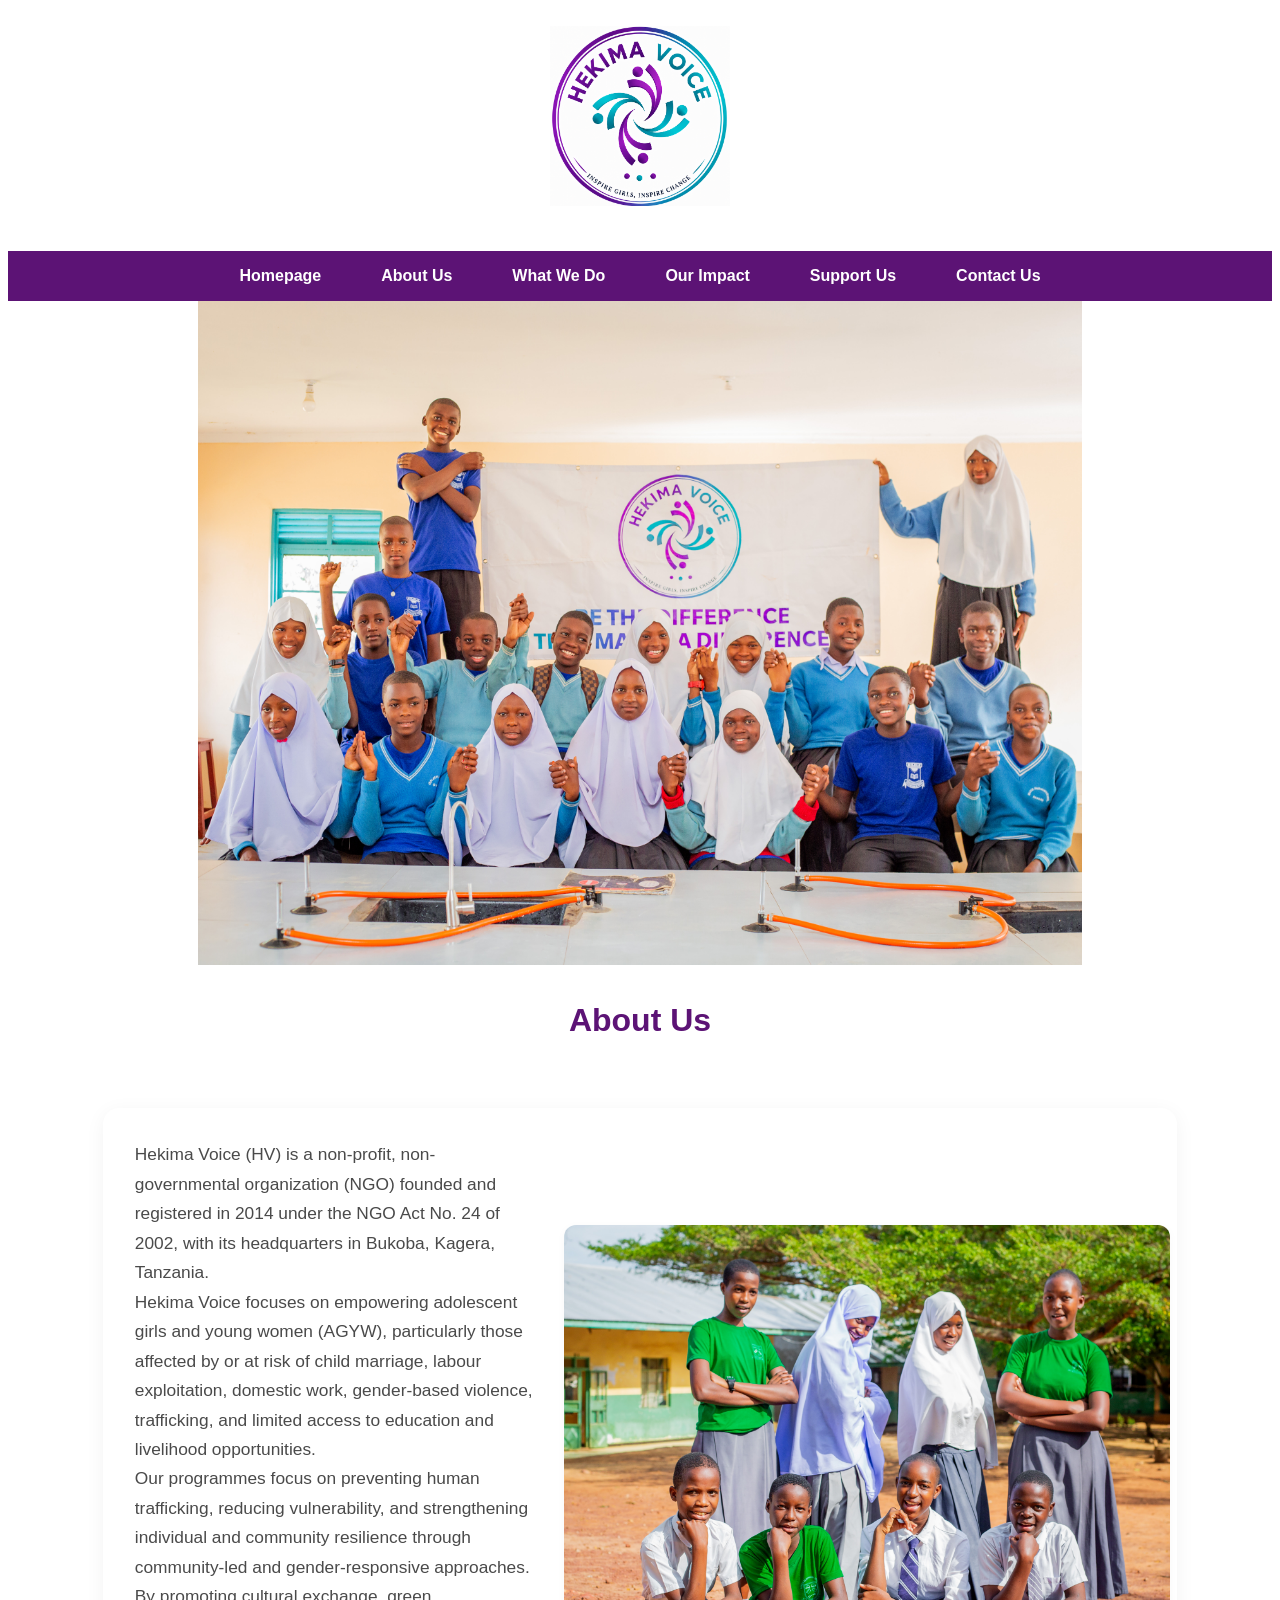
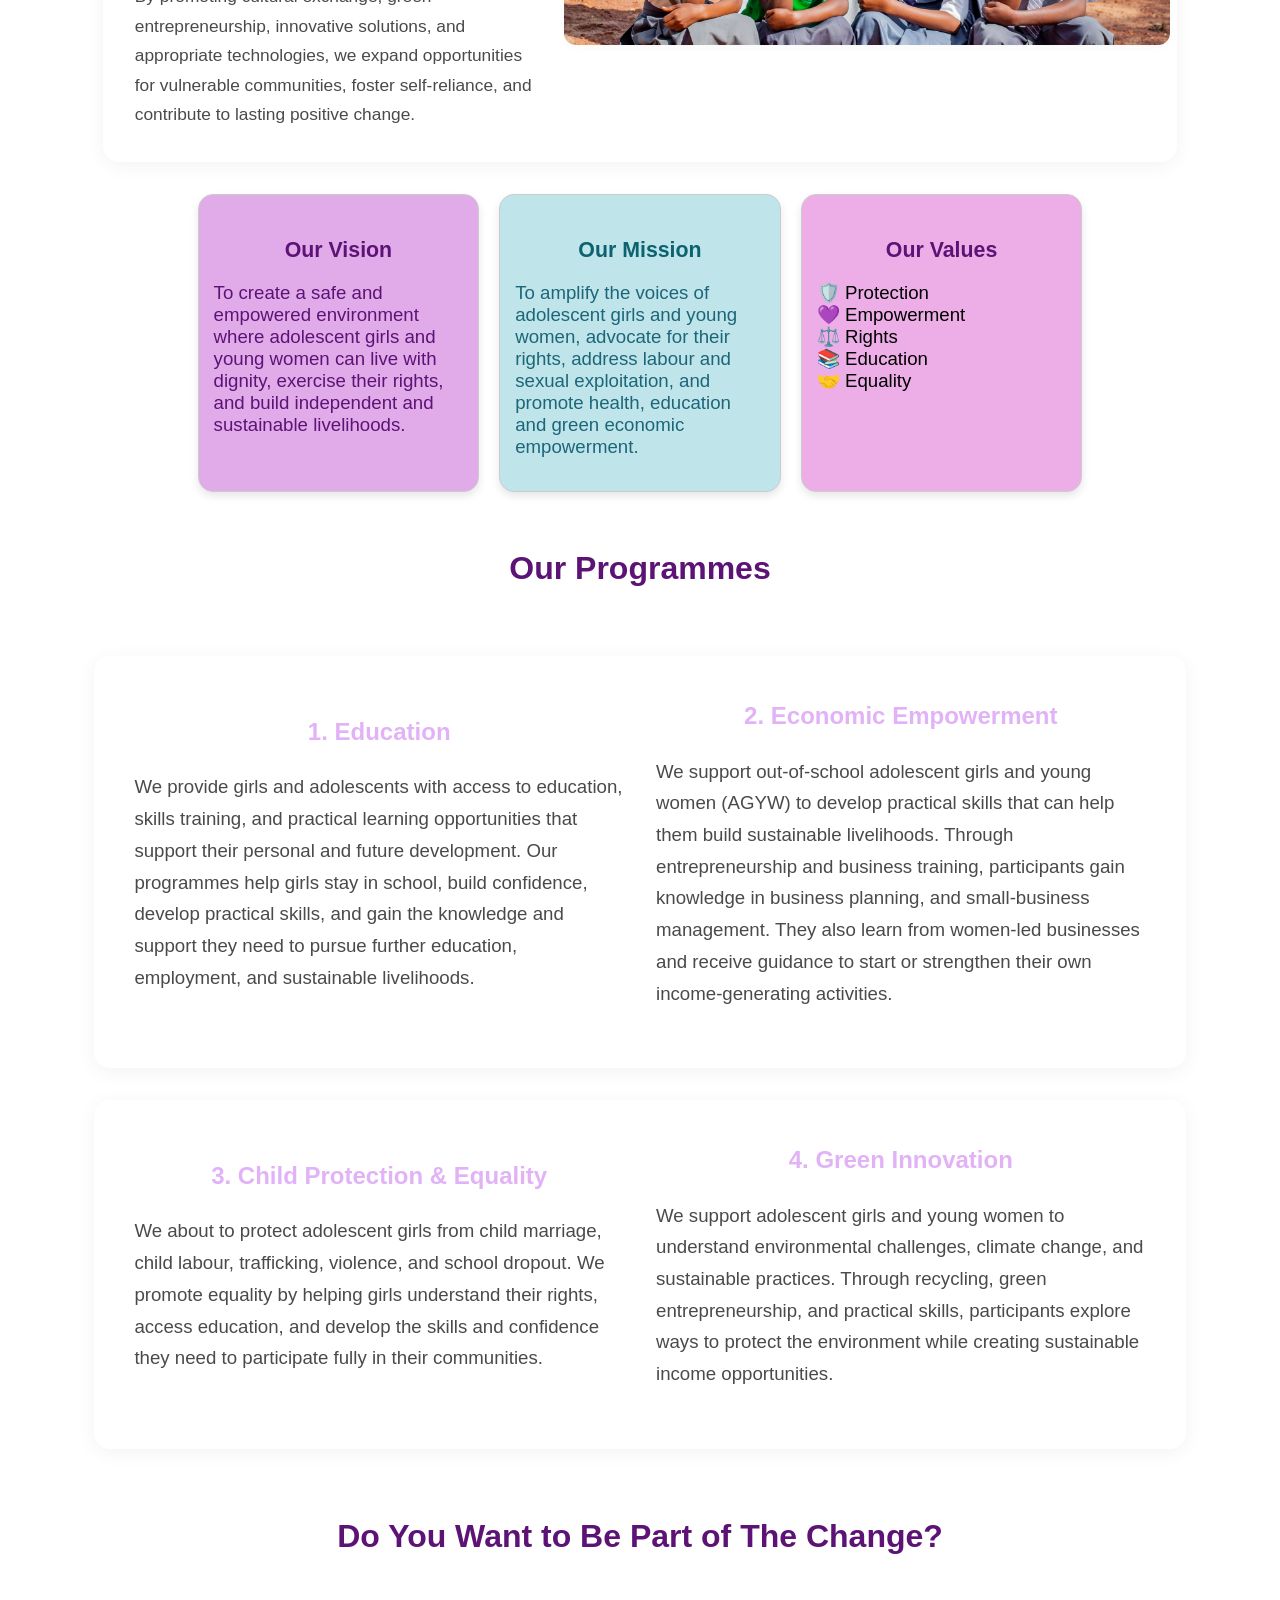
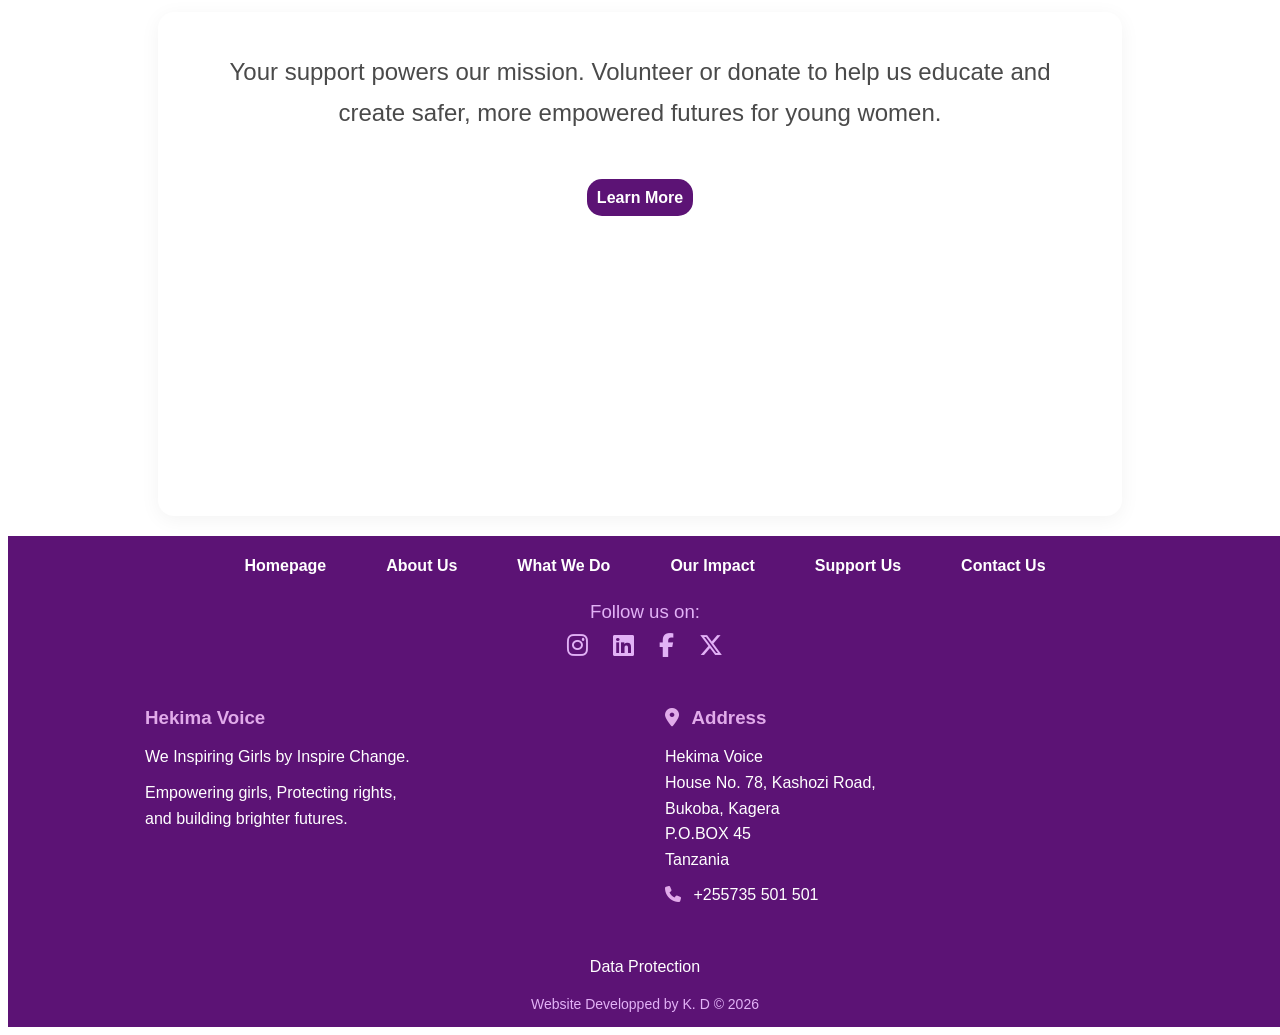
==== commit 33df837e: "Updated Support cards, our impact footer, repositioned address and social links and all footer" ====
--- a/pages/aboutUs.html
+++ b/pages/aboutUs.html
@@ -180,23 +180,40 @@
             <li><a href="contactUs.html">Contact Us</a></li>
             </ul>
 
+             <div class="social-links">
+  
+                <p>Follow us on:</p>
+                <a href="https://www.instagram.com/hekimavoice/" target="_blank" aria-label="Instagram">
+                    <i class="fab fa-instagram"></i> 
+                </a>
+                <a href="https://www.linkedin.com/company/104265837/" target="_blank" aria-label="LinkedIn">
+                    <i class="fab fa-linkedin"></i> 
+                </a>
+                <a href="https://www.facebook.com/hekimavoice/" target="_blank" aria-label="Facebook">
+                    <i class="fab fa-facebook-f"></i>    
+                </a>
+
+                <a href="https://www.facebook.com/hekimavoice/" target="_blank" aria-label="TikTok">
+                <i class="fab fa-brands fa-x-twitter"></i>  
+                </a>
+            </div>
             <div class="footer-container">
-
-            <div class="footer-about">
-            <h3>Hekima Voice</h3>
-            <p>We  Inspiring Girls by Inspire Change.</p>
-            <p>
-                Empowering girls, Protecting rights,
-                <br> and building brighter futures.
-            </p>
+                <div class="footer-about">
+                <h3>Hekima Voice</h3>
+                <p>We  Inspiring Girls by Inspire Change.</p>
+                <p>
+                    Empowering girls, Protecting rights,
+                    <br> and building brighter futures.
+                </p>
             </div>
 
             <div class="footer-contact">
-                 
-                <h3>Contact Us</h3>
-
+                  <h3>
+                    <i class="fa-solid fa-location-dot"></i>
+                    Address    
+                  </h3>      
                 <p> 
-                    <i class="fa-solid fa-location-dot"></i>
+                    
                     Hekima Voice<br>
                     House No. 78, Kashozi Road, <br>
                     Bukoba, Kagera <br>
@@ -205,32 +222,14 @@
                 </p>
 
                 <p>
-                <i class="fa-solid fa-envelope"></i>
-                Display email? <br>
-                
-                Phone: +255735 501 501
+                <!-- <i class="fa-solid fa-envelope"></i>    -->
+                <i class="fa-solid fa-phone"></i>
+                +255735 501 501
 
                 </p>
             </div>
             </div>
-            <div class="social-links">
-  
-                <p>Follow us on:</p>
-                <a href="https://www.instagram.com/hekimavoice/" target="_blank" aria-label="Instagram">
-                    <i class="fab fa-instagram"></i> 
-                </a>
-                <a href="https://www.linkedin.com/company/104265837/" target="_blank" aria-label="LinkedIn">
-                    <i class="fab fa-linkedin"></i> 
-                </a>
-                <a href="https://www.facebook.com/hekimavoice/" target="_blank" aria-label="Facebook">
-                    <i class="fab fa-facebook-f"></i>    
-                </a>
-
-                <a href="https://www.facebook.com/hekimavoice/" target="_blank" aria-label="TikTok">
-                <i class="fab fa-brands fa-x-twitter"></i>  
-                </a>
-            </div>
-
+        
             <div class="copyright">
             
                 <p> 
--- a/stylesheets/styles-template.css
+++ b/stylesheets/styles-template.css
@@ -111,6 +111,7 @@
 .social-links {
   width: 100%;
   text-align: center;
+  font-size: 14pt;
 }
 
 .social-links p,
@@ -130,7 +131,9 @@
     transition: color 0.3s;
     text-align: center;
 }
-
+.social-links i {
+    font-size: 1.5rem;
+}
 
 .social-links a:hover {
     color: #a64ca6; 
@@ -177,42 +180,6 @@
   text-align: center;
   padding: 10px;
 }
-/* Impact section  */
-
-.impact {
-  width: 65%;
-  margin: auto;
-  text-align: center;
-  justify-items:center;
-  padding-top: 30px 20px;
-}
-
-.data-container {
-  display: grid;
-  grid-template-columns: repeat(auto-fit, minmax(250px, 0.75fr));
-  gap: 20px;
-  width: 70%;
-  margin: 20px auto;
-  text-align:center;
-  font-size:large;
-}
-
-/* Individual box */
-.data-grid {
-  border-radius: 15px;
-  box-shadow: 0 4px 8px rgba(0, 0, 0, 0.1);
-  padding: 15px;
-  text-align: left;
-  border: 1px solid #ccc;
-}
-
-/* Styling for headers */
-.data-grid h1 {
-  text-align: center;
-  font-size: 20pt;
-  margin-bottom: 10px;
-   
-}
 
 .data-grid p {
   font-size: 14pt;
--- a/stylesheets/styles-about.css
+++ b/stylesheets/styles-about.css
@@ -69,7 +69,7 @@
 
 .about-container {
   display: grid;
-  grid-template-columns: 1fr 1fr; 
+  grid-template-columns: repeat(auto-fit, minmax(250px, 0.75fr));
   gap: 2rem;
   width: 80%;
   margin: 2rem auto;
@@ -130,7 +130,7 @@
   font-family: 'Lucida Sans', 'Lucida Sans Regular', 'Lucida Grande', 'Lucida Sans Unicode', Geneva, Verdana, sans-serif;
   font-size: 12pt;
 
-  background-color: #5c1375;
+  background-color: ;
   color: #ffffff;
   padding: 10px 10px;
   border-radius: 15px;
--- a/stylesheets/styles-hompage.css
+++ b/stylesheets/styles-hompage.css
@@ -226,28 +226,7 @@
         width: 90%;
     }
 }
-/* work section  */
-/* 
-.colored-block {
-
-    background-color:#5c1375;
-    color:#e1abea;
-    padding: 2px;
-    border-radius: 8px;
-    text-align: center;
-    margin: auto;
-    width: 65%;
-    box-shadow: 0 4px 8px rgba(0, 0, 0, 0.2);
-}
-
-.colored-block h2,
-.colored-block2 h1
- {
-  font-size: 2rem;
-  margin-bottom: 10px;
-  font-family: 'Lucida Sans', 'Lucida Sans Regular', 'Lucida Grande', 'Lucida Sans Unicode', Geneva, Verdana, sans-serif;
-
-} */
+
 
 /*What we do session */
 .work-container { 
@@ -413,7 +392,6 @@
   font-size: 14pt;
   text-align:left;
   color: #90728c;
-  /* font-family: 'Gill Sans', 'Gill Sans MT', Calibri, 'Trebuchet MS', sans-serif; */
   margin: 20px;
 }
 
